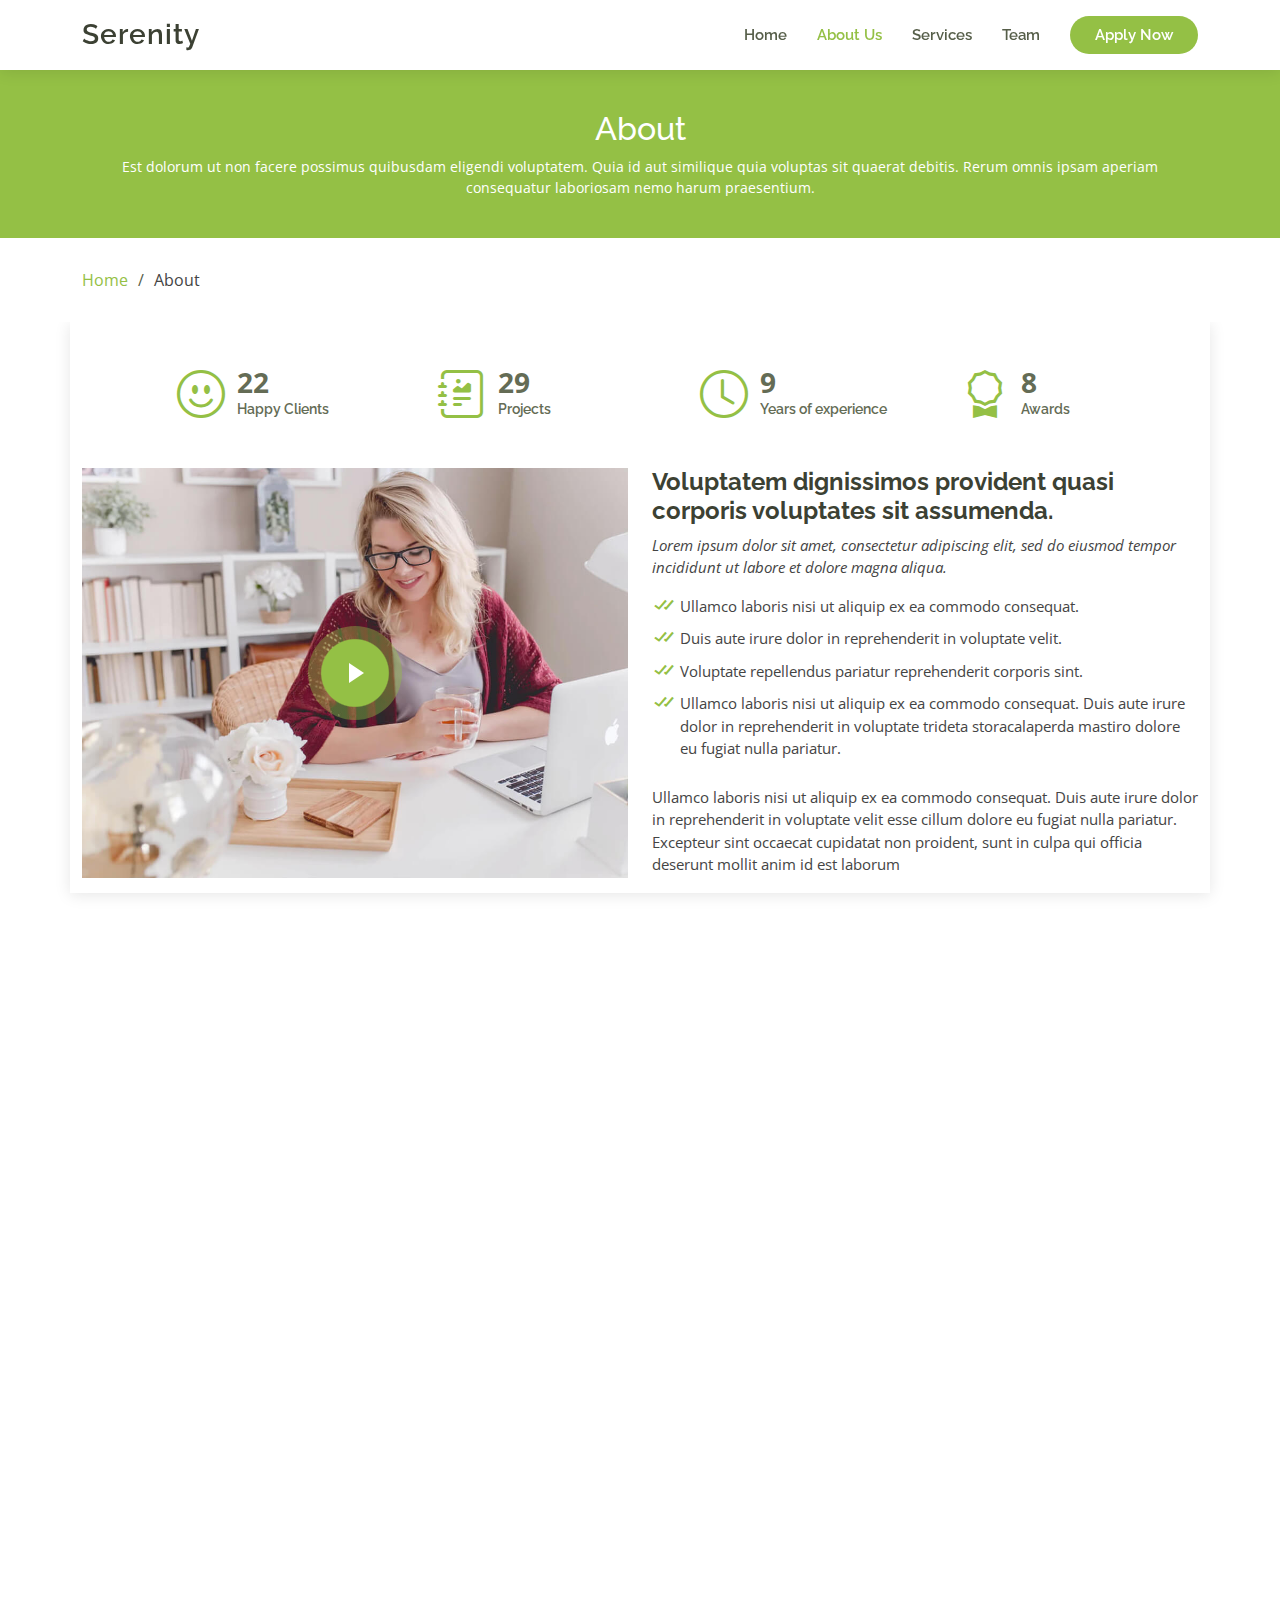
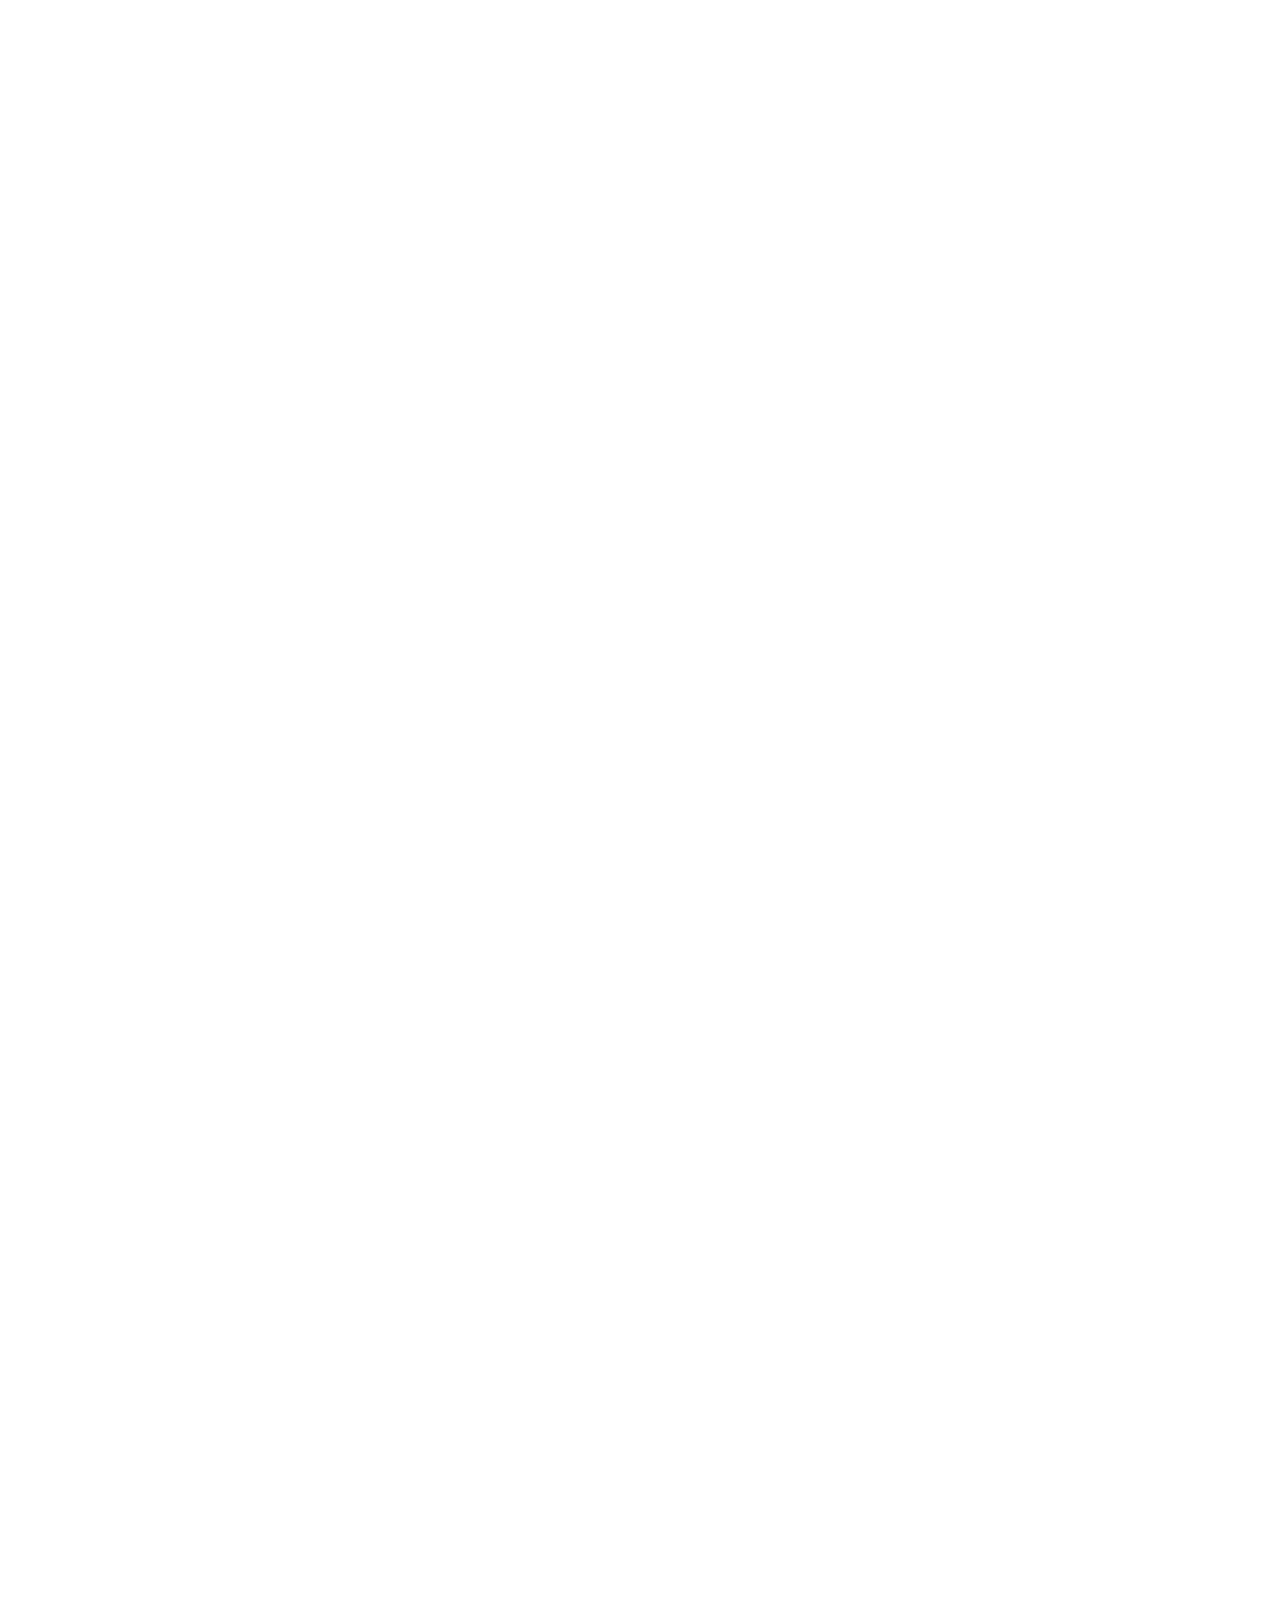
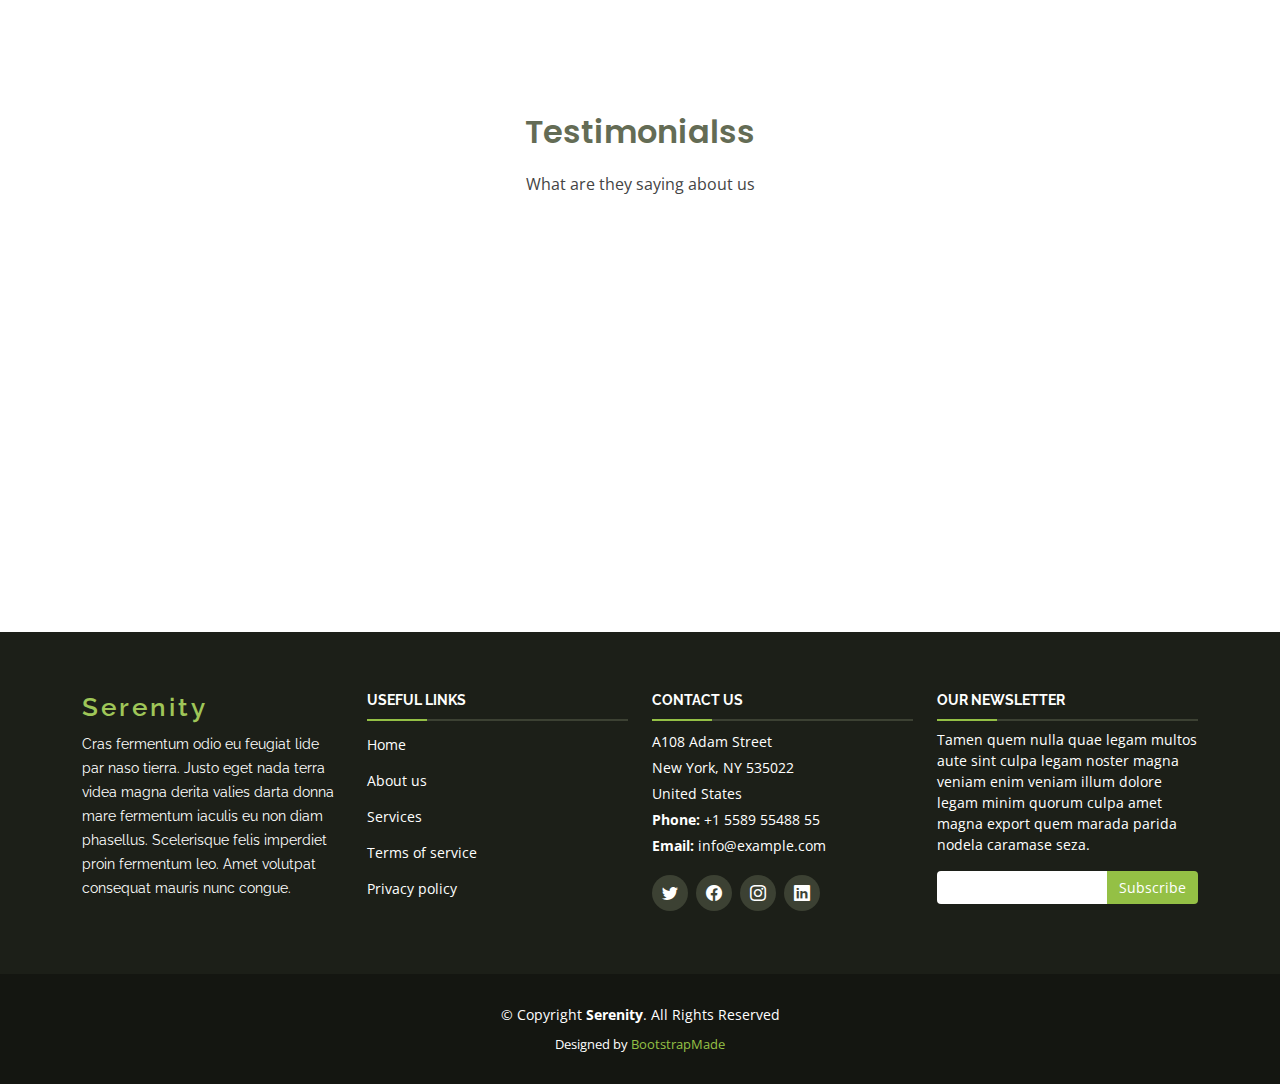
==== about.html @ 24f3b67f "serenity templates changes" ====
<!DOCTYPE html>
<html lang="en">

<head>
  <meta charset="utf-8">
  <meta content="width=device-width, initial-scale=1.0" name="viewport">

  <title>About - Serenity Bootstrap Template</title>
  <meta content="" name="description">
  <meta content="" name="keywords">

  <!-- Favicons -->
  <link href="assets/img/favicon.png" rel="icon">
  <link href="assets/img/apple-touch-icon.png" rel="apple-touch-icon">

  <!-- Google Fonts -->
  <link href="https://fonts.googleapis.com/css?family=Open+Sans:300,300i,400,400i,600,600i,700,700i|Raleway:300,300i,400,400i,500,500i,600,600i,700,700i|Poppins:300,300i,400,400i,500,500i,600,600i,700,700i" rel="stylesheet">

  <!-- Vendor CSS Files -->
  <link href="assets/vendor/aos/aos.css" rel="stylesheet">
  <link href="assets/vendor/bootstrap/css/bootstrap.min.css" rel="stylesheet">
  <link href="assets/vendor/bootstrap-icons/bootstrap-icons.css" rel="stylesheet">
  <link href="assets/vendor/boxicons/css/boxicons.min.css" rel="stylesheet">
  <link href="assets/vendor/glightbox/css/glightbox.min.css" rel="stylesheet">
  <link href="assets/vendor/swiper/swiper-bundle.min.css" rel="stylesheet">

  <!-- Template Main CSS File -->
  <link href="assets/css/style.css" rel="stylesheet">

  <!-- =======================================================
  * Template Name: Serenity - v4.10.1
  * Template URL: https://bootstrapmade.com/serenity-bootstrap-corporate-template/
  * Author: BootstrapMade.com
  * License: https://bootstrapmade.com/license/
  ======================================================== -->
</head>

<body>

  <!-- ======= Header ======= -->
  <header id="header" class="fixed-top d-flex align-items-center">
    <div class="container d-flex align-items-center justify-content-between">

      <div class="logo">
        <h1 class="text-light"><a href="index.html">Serenity</a></h1>
        <!-- Uncomment below if you prefer to use an image logo -->
        <!-- <a href="index.html"><img src="assets/img/logo.png" alt="" class="img-fluid"></a>-->
      </div>

      <nav id="navbar" class="navbar">
        <ul>
          <li><a href="index.html">Home</a></li>
          <!-- <li class="dropdown"><a href="#"><span>About</span> <i class="bi bi-chevron-down"></i></a> -->
            <ul>
              <li><a class="active" href="about.html">About Us</a></li>
              <!-- <li><a href="team.html">Team</a></li>
              <li class="dropdown"><a href="#"><span>Deep Drop Down</span> <i class="bi bi-chevron-right"></i></a>
                <ul>
                  <li><a href="#">Deep Drop Down 1</a></li>
                  <li><a href="#">Deep Drop Down 2</a></li>
                  <li><a href="#">Deep Drop Down 3</a></li>
                  <li><a href="#">Deep Drop Down 4</a></li>
                  <li><a href="#">Deep Drop Down 5</a></li>
                </ul>
              </li> -->
            </ul>
          </li>
          <li><a href="services.html">Services</a></li>
           <li><a href="team.html">Team</a></li>
          <!-- <li><a href="pricing.html">Pricing</a></li>
          <li><a href="portfolio.html">Portfolio</a></li>
          <li><a href="blog.html">Blog</a></li>
          <li><a href="contact.html">Contact</a></li> -->

          <li><a class="getstarted" href="about.html">Apply Now</a></li>
        </ul>
        <i class="bi bi-list mobile-nav-toggle"></i>
      </nav><!-- .navbar -->

    </div>
  </header><!-- End Header -->

  <main id="main">

    <!-- ======= Breadcrumbs ======= -->
    <section id="breadcrumbs" class="breadcrumbs">
      <div class="breadcrumb-hero">
        <div class="container">
          <div class="breadcrumb-hero">
            <h2>About</h2>
            <p>Est dolorum ut non facere possimus quibusdam eligendi voluptatem. Quia id aut similique quia voluptas sit quaerat debitis. Rerum omnis ipsam aperiam consequatur laboriosam nemo harum praesentium. </p>
          </div>
        </div>
      </div>
      <div class="container">
        <ol>
          <li><a href="index.html">Home</a></li>
          <li>About</li>
        </ol>
      </div>
    </section><!-- End Breadcrumbs -->

    <!-- ======= About Section ======= -->
    <section id="about" class="about">
      <div class="container">

        <div class="row justify-content-end">
          <div class="col-lg-11">
            <div class="row justify-content-end">

              <div class="col-lg-3 col-md-5 col-6 d-md-flex align-items-md-stretch">
                <div class="count-box py-5">
                  <i class="bi bi-emoji-smile"></i>
                  <span data-purecounter-start="0" data-purecounter-end="65" class="purecounter">0</span>
                  <p>Happy Clients</p>
                </div>
              </div>

              <div class="col-lg-3 col-md-5 col-6 d-md-flex align-items-md-stretch">
                <div class="count-box py-5">
                  <i class="bi bi-journal-richtext"></i>
                  <span data-purecounter-start="0" data-purecounter-end="85" class="purecounter">0</span>
                  <p>Projects</p>
                </div>
              </div>

              <div class="col-lg-3 col-md-5 col-6 d-md-flex align-items-md-stretch">
                <div class="count-box pb-5 pt-0 pt-lg-5">
                  <i class="bi bi-clock"></i>
                  <span data-purecounter-start="0" data-purecounter-end="27" class="purecounter">0</span>
                  <p>Years of experience</p>
                </div>
              </div>

              <div class="col-lg-3 col-md-5 col-6 d-md-flex align-items-md-stretch">
                <div class="count-box pb-5 pt-0 pt-lg-5">
                  <i class="bi bi-award"></i>
                  <span data-purecounter-start="0" data-purecounter-end="22" class="purecounter">0</span>
                  <p>Awards</p>
                </div>
              </div>

            </div>
          </div>
        </div>

        <div class="row">

          <div class="col-lg-6 video-box align-self-baseline position-relative">
            <img src="assets/img/about.jpg" class="img-fluid" alt="">
            <a href="https://www.youtube.com/watch?v=jDDaplaOz7Q" class="glightbox play-btn mb-4"></a>
          </div>

          <div class="col-lg-6 pt-3 pt-lg-0 content">
            <h3>Voluptatem dignissimos provident quasi corporis voluptates sit assumenda.</h3>
            <p class="fst-italic">
              Lorem ipsum dolor sit amet, consectetur adipiscing elit, sed do eiusmod tempor incididunt ut labore et dolore
              magna aliqua.
            </p>
            <ul>
              <li><i class="bx bx-check-double"></i> Ullamco laboris nisi ut aliquip ex ea commodo consequat.</li>
              <li><i class="bx bx-check-double"></i> Duis aute irure dolor in reprehenderit in voluptate velit.</li>
              <li><i class="bx bx-check-double"></i> Voluptate repellendus pariatur reprehenderit corporis sint.</li>
              <li><i class="bx bx-check-double"></i> Ullamco laboris nisi ut aliquip ex ea commodo consequat. Duis aute irure dolor in reprehenderit in voluptate trideta storacalaperda mastiro dolore eu fugiat nulla pariatur.</li>
            </ul>
            <p>
              Ullamco laboris nisi ut aliquip ex ea commodo consequat. Duis aute irure dolor in reprehenderit in voluptate
              velit esse cillum dolore eu fugiat nulla pariatur. Excepteur sint occaecat cupidatat non proident, sunt in
              culpa qui officia deserunt mollit anim id est laborum
            </p>
          </div>

        </div>

      </div>
    </section><!-- End About Section -->

    <!-- ======= Work Process Section ======= -->
    <section id="work-process" class="work-process">
      <div class="container">

        <div class="section-title" data-aos="fade-up">
          <h2>Work Process</h2>
          <p>Magnam dolores commodi suscipit. Necessitatibus eius consequatur ex aliquid fuga eum quidem. Sit sint consectetur velit. Quisquam quos quisquam cupiditate. Et nemo qui impedit suscipit alias ea. Quia fugiat sit in iste officiis commodi quidem hic quas.</p>
        </div>

        <div class="row content">
          <div class="col-md-5" data-aos="fade-right">
            <img src="assets/img/work-process-1.png" class="img-fluid" alt="">
          </div>
          <div class="col-md-7 pt-4" data-aos="fade-left">
            <h3>Voluptatem dignissimos provident quasi corporis voluptates sit assumenda.</h3>
            <p class="fst-italic">
              Lorem ipsum dolor sit amet, consectetur adipiscing elit, sed do eiusmod tempor incididunt ut labore et dolore
              magna aliqua.
            </p>
            <ul>
              <li><i class="bi bi-check"></i> Ullamco laboris nisi ut aliquip ex ea commodo consequat.</li>
              <li><i class="bi bi-check"></i> Duis aute irure dolor in reprehenderit in voluptate velit.</li>
            </ul>
          </div>
        </div>

        <div class="row content">
          <div class="col-md-5 order-1 order-md-2" data-aos="fade-left">
            <img src="assets/img/work-process-2.png" class="img-fluid" alt="">
          </div>
          <div class="col-md-7 pt-5 order-2 order-md-1" data-aos="fade-right">
            <h3>Corporis temporibus maiores provident</h3>
            <p class="fst-italic">
              Lorem ipsum dolor sit amet, consectetur adipiscing elit, sed do eiusmod tempor incididunt ut labore et dolore
              magna aliqua.
            </p>
            <p>
              Ullamco laboris nisi ut aliquip ex ea commodo consequat. Duis aute irure dolor in reprehenderit in voluptate
              velit esse cillum dolore eu fugiat nulla pariatur. Excepteur sint occaecat cupidatat non proident, sunt in
              culpa qui officia deserunt mollit anim id est laborum
            </p>
          </div>
        </div>

        <div class="row content">
          <div class="col-md-5" data-aos="fade-right">
            <img src="assets/img/work-process-3.png" class="img-fluid" alt="">
          </div>
          <div class="col-md-7 pt-5" data-aos="fade-left">
            <h3>Sunt consequatur ad ut est nulla consectetur reiciendis animi voluptas</h3>
            <p>Cupiditate placeat cupiditate placeat est ipsam culpa. Delectus quia minima quod. Sunt saepe odit aut quia voluptatem hic voluptas dolor doloremque.</p>
            <ul>
              <li><i class="bi bi-check"></i> Ullamco laboris nisi ut aliquip ex ea commodo consequat.</li>
              <li><i class="bi bi-check"></i> Duis aute irure dolor in reprehenderit in voluptate velit.</li>
              <li><i class="bi bi-check"></i> Facilis ut et voluptatem aperiam. Autem soluta ad fugiat.</li>
            </ul>
          </div>
        </div>

        <div class="row content">
          <div class="col-md-5 order-1 order-md-2" data-aos="fade-left">
            <img src="assets/img/work-process-4.png" class="img-fluid" alt="">
          </div>
          <div class="col-md-7 pt-5 order-2 order-md-1" data-aos="fade-right">
            <h3>Quas et necessitatibus eaque impedit ipsum animi consequatur incidunt in</h3>
            <p class="fst-italic">
              Lorem ipsum dolor sit amet, consectetur adipiscing elit, sed do eiusmod tempor incididunt ut labore et dolore
              magna aliqua.
            </p>
            <p>
              Ullamco laboris nisi ut aliquip ex ea commodo consequat. Duis aute irure dolor in reprehenderit in voluptate
              velit esse cillum dolore eu fugiat nulla pariatur. Excepteur sint occaecat cupidatat non proident, sunt in
              culpa qui officia deserunt mollit anim id est laborum
            </p>
          </div>
        </div>

      </div>
    </section><!-- End Work Process Section -->

    <!-- ======= Our Skills Section ======= -->
    <!-- <section id="skills" class="skills section-bg">
      <div class="container">

        <div class="section-title" data-aos="fade-up">
          <h2>Our Skills</h2>
          <p>Magnam dolores commodi suscipit. Necessitatibus eius consequatur ex aliquid fuga eum quidem. Sit sint consectetur velit. Quisquam quos quisquam cupiditate. Et nemo qui impedit suscipit alias ea. Quia fugiat sit in iste officiis commodi quidem hic quas.</p>
        </div>

        <div class="row">
          <div class="col-lg-6" data-aos="fade-right">
            <img src="assets/img/skills-img.jpg" class="img-fluid" alt="">
          </div>
          <div class="col-lg-6 pt-4 pt-lg-0 content" data-aos="fade-left">
            <h3>Voluptatem dignissimos provident quasi corporis voluptates</h3>
            <p class="fst-italic">
              Lorem ipsum dolor sit amet, consectetur adipiscing elit, sed do eiusmod tempor incididunt ut labore et dolore
              magna aliqua.
            </p>
            <p>
              Ullamco laboris nisi ut aliquip ex ea commodo consequat. Duis aute irure dolor in reprehenderit in voluptate
              velit esse cillum dolore eu fugiat nulla pariatur. Excepteur sint occaecat cupidatat non proident.
            </p>

            <div class="skills-content">

              <div class="progress">
                <span class="skill">HTML <i class="val">100%</i></span>
                <div class="progress-bar-wrap">
                  <div class="progress-bar" role="progressbar" aria-valuenow="100" aria-valuemin="0" aria-valuemax="100"></div>
                </div>
              </div>

              <div class="progress">
                <span class="skill">CSS <i class="val">90%</i></span>
                <div class="progress-bar-wrap">
                  <div class="progress-bar" role="progressbar" aria-valuenow="90" aria-valuemin="0" aria-valuemax="100"></div>
                </div>
              </div>

              <div class="progress">
                <span class="skill">JavaScript <i class="val">75%</i></span>
                <div class="progress-bar-wrap">
                  <div class="progress-bar" role="progressbar" aria-valuenow="75" aria-valuemin="0" aria-valuemax="100"></div>
                </div>
              </div>

              <div class="progress">
                <span class="skill">Photoshop <i class="val">55%</i></span>
                <div class="progress-bar-wrap">
                  <div class="progress-bar" role="progressbar" aria-valuenow="55" aria-valuemin="0" aria-valuemax="100"></div>
                </div>
              </div>

            </div>

          </div>
        </div>

      </div>
    </section> -->
    <!-- End Our Skills Section -->

    <section id="testimonials" class="testimonials">
      <div class="container">

        <div class="section-title">
          <h2>Testimonialss</h2>
          <p>What are they saying about us</p>
        </div>

        <div class="slides-1 swiper" data-aos="fade-up">
          <div class="swiper-wrapper">

            <div class="swiper-slide">
              <div class="testimonial-item">
                <img src="assets/img/testimonials/testimonials-1.jpg" class="testimonial-img" alt="">
                <h3>Saul Goodman</h3>
                <h4>Ceo &amp; Founder</h4>
                <div class="stars">
                  <i class="bi bi-star-fill"></i><i class="bi bi-star-fill"></i><i class="bi bi-star-fill"></i><i class="bi bi-star-fill"></i><i class="bi bi-star-fill"></i>
                </div>
                <p>
                  <i class="bi bi-quote quote-icon-left"></i>
                  Proin iaculis purus consequat sem cure digni ssim donec porttitora entum suscipit rhoncus. Accusantium quam, ultricies eget id, aliquam eget nibh et. Maecen aliquam, risus at semper.
                  <i class="bi bi-quote quote-icon-right"></i>
                </p>
              </div>
            </div><!-- End testimonial item -->

            <div class="swiper-slide">
              <div class="testimonial-item">
                <img src="assets/img/testimonials/testimonials-2.jpg" class="testimonial-img" alt="">
                <h3>Sara Wilsson</h3>
                <h4>Designer</h4>
                <div class="stars">
                  <i class="bi bi-star-fill"></i><i class="bi bi-star-fill"></i><i class="bi bi-star-fill"></i><i class="bi bi-star-fill"></i><i class="bi bi-star-fill"></i>
                </div>
                <p>
                  <i class="bi bi-quote quote-icon-left"></i>
                  Export tempor illum tamen malis malis eram quae irure esse labore quem cillum quid cillum eram malis quorum velit fore eram velit sunt aliqua noster fugiat irure amet legam anim culpa.
                  <i class="bi bi-quote quote-icon-right"></i>
                </p>
              </div>
            </div><!-- End testimonial item -->

            <div class="swiper-slide">
              <div class="testimonial-item">
                <img src="assets/img/testimonials/testimonials-3.jpg" class="testimonial-img" alt="">
                <h3>Jena Karlis</h3>
                <h4>Store Owner</h4>
                <div class="stars">
                  <i class="bi bi-star-fill"></i><i class="bi bi-star-fill"></i><i class="bi bi-star-fill"></i><i class="bi bi-star-fill"></i><i class="bi bi-star-fill"></i>
                </div>
                <p>
                  <i class="bi bi-quote quote-icon-left"></i>
                  Enim nisi quem export duis labore cillum quae magna enim sint quorum nulla quem veniam duis minim tempor labore quem eram duis noster aute amet eram fore quis sint minim.
                  <i class="bi bi-quote quote-icon-right"></i>
                </p>
              </div>
            </div><!-- End testimonial item -->

            <div class="swiper-slide">
              <div class="testimonial-item">
                <img src="assets/img/testimonials/testimonials-4.jpg" class="testimonial-img" alt="">
                <h3>Matt Brandon</h3>
                <h4>Freelancer</h4>
                <div class="stars">
                  <i class="bi bi-star-fill"></i><i class="bi bi-star-fill"></i><i class="bi bi-star-fill"></i><i class="bi bi-star-fill"></i><i class="bi bi-star-fill"></i>
                </div>
                <p>
                  <i class="bi bi-quote quote-icon-left"></i>
                  Fugiat enim eram quae cillum dolore dolor amet nulla culpa multos export minim fugiat minim velit minim dolor enim duis veniam ipsum anim magna sunt elit fore quem dolore labore illum veniam.
                  <i class="bi bi-quote quote-icon-right"></i>
                </p>
              </div>
            </div><!-- End testimonial item -->

            <div class="swiper-slide">
              <div class="testimonial-item">
                <img src="assets/img/testimonials/testimonials-5.jpg" class="testimonial-img" alt="">
                <h3>John Larson</h3>
                <h4>Entrepreneur</h4>
                <div class="stars">
                  <i class="bi bi-star-fill"></i><i class="bi bi-star-fill"></i><i class="bi bi-star-fill"></i><i class="bi bi-star-fill"></i><i class="bi bi-star-fill"></i>
                </div>
                <p>
                  <i class="bi bi-quote quote-icon-left"></i>
                  Quis quorum aliqua sint quem legam fore sunt eram irure aliqua veniam tempor noster veniam enim culpa labore duis sunt culpa nulla illum cillum fugiat legam esse veniam culpa fore nisi cillum quid.
                  <i class="bi bi-quote quote-icon-right"></i>
                </p>
              </div>
            </div><!-- End testimonial item -->

          </div>
          <div class="swiper-pagination"></div>
        </div>

      </div>
    </section>

    <!-- ======= Our Clients Section ======= -->
    <!-- <section id="clients" class="clients">
      <div class="container" data-aos="fade-up">

        <div class="section-title">
          <h2>Our Clients</h2>
          <p>Magnam dolores commodi suscipit. Necessitatibus eius consequatur ex aliquid fuga eum quidem. Sit sint consectetur velit. Quisquam quos quisquam cupiditate. Et nemo qui impedit suscipit alias ea. Quia fugiat sit in iste officiis commodi quidem hic quas.</p>
        </div>

        <div class="clients-slider swiper">
          <div class="swiper-wrapper align-items-center">
            <div class="swiper-slide"><img src="assets/img/clients/client-1.png" class="img-fluid" alt=""></div>
            <div class="swiper-slide"><img src="assets/img/clients/client-2.png" class="img-fluid" alt=""></div>
            <div class="swiper-slide"><img src="assets/img/clients/client-3.png" class="img-fluid" alt=""></div>
            <div class="swiper-slide"><img src="assets/img/clients/client-4.png" class="img-fluid" alt=""></div>
            <div class="swiper-slide"><img src="assets/img/clients/client-5.png" class="img-fluid" alt=""></div>
            <div class="swiper-slide"><img src="assets/img/clients/client-6.png" class="img-fluid" alt=""></div>
            <div class="swiper-slide"><img src="assets/img/clients/client-7.png" class="img-fluid" alt=""></div>
            <div class="swiper-slide"><img src="assets/img/clients/client-8.png" class="img-fluid" alt=""></div>
          </div>
          <div class="swiper-pagination"></div>
        </div>

      </div>
    </section> -->
    <!-- End Our Clients Section -->

  </main><!-- End #main -->

  <!-- ======= Footer ======= -->
  <footer id="footer">
    <div class="footer-top">
      <div class="container">
        <div class="row">

          <div class="col-lg-3 col-md-6 footer-info">
            <h3>Serenity</h3>
            <p>Cras fermentum odio eu feugiat lide par naso tierra. Justo eget nada terra videa magna derita valies darta donna mare fermentum iaculis eu non diam phasellus. Scelerisque felis imperdiet proin fermentum leo. Amet volutpat consequat mauris nunc congue.</p>
          </div>

          <div class="col-lg-3 col-md-6 footer-links">
            <h4>Useful Links</h4>
            <ul>
              <li><a href="#">Home</a></li>
              <li><a href="#">About us</a></li>
              <li><a href="#">Services</a></li>
              <li><a href="#">Terms of service</a></li>
              <li><a href="#">Privacy policy</a></li>
            </ul>
          </div>

          <div class="col-lg-3 col-md-6 footer-contact">
            <h4>Contact Us</h4>
            <p>
              A108 Adam Street <br>
              New York, NY 535022<br>
              United States <br>
              <strong>Phone:</strong> +1 5589 55488 55<br>
              <strong>Email:</strong> info@example.com<br>
            </p>

            <div class="social-links">
              <a href="#" class="twitter"><i class="bi bi-twitter"></i></a>
              <a href="#" class="facebook"><i class="bi bi-facebook"></i></a>
              <a href="#" class="instagram"><i class="bi bi-instagram"></i></a>
              <a href="#" class="linkedin"><i class="bi bi-linkedin"></i></a>
            </div>

          </div>

          <div class="col-lg-3 col-md-6 footer-newsletter">
            <h4>Our Newsletter</h4>
            <p>Tamen quem nulla quae legam multos aute sint culpa legam noster magna veniam enim veniam illum dolore legam minim quorum culpa amet magna export quem marada parida nodela caramase seza.</p>
            <form action="" method="post">
              <input type="email" name="email"><input type="submit" value="Subscribe">
            </form>
          </div>

        </div>
      </div>
    </div>

    <div class="container">
      <div class="copyright">
        &copy; Copyright <strong><span>Serenity</span></strong>. All Rights Reserved
      </div>
      <div class="credits">
        <!-- All the links in the footer should remain intact. -->
        <!-- You can delete the links only if you purchased the pro version. -->
        <!-- Licensing information: https://bootstrapmade.com/license/ -->
        <!-- Purchase the pro version with working PHP/AJAX contact form: https://bootstrapmade.com/serenity-bootstrap-corporate-template/ -->
        Designed by <a href="https://bootstrapmade.com/">BootstrapMade</a>
      </div>
    </div>
  </footer><!-- End Footer -->

  <a href="#" class="back-to-top d-flex align-items-center justify-content-center"><i class="bi bi-arrow-up-short"></i></a>

  <!-- Vendor JS Files -->
  <script src="assets/vendor/purecounter/purecounter_vanilla.js"></script>
  <script src="assets/vendor/aos/aos.js"></script>
  <script src="assets/vendor/bootstrap/js/bootstrap.bundle.min.js"></script>
  <script src="assets/vendor/glightbox/js/glightbox.min.js"></script>
  <script src="assets/vendor/isotope-layout/isotope.pkgd.min.js"></script>
  <script src="assets/vendor/swiper/swiper-bundle.min.js"></script>
  <script src="assets/vendor/waypoints/noframework.waypoints.js"></script>
  <script src="assets/vendor/php-email-form/validate.js"></script>

  <!-- Template Main JS File -->
  <script src="assets/js/main.js"></script>

</body>

</html>
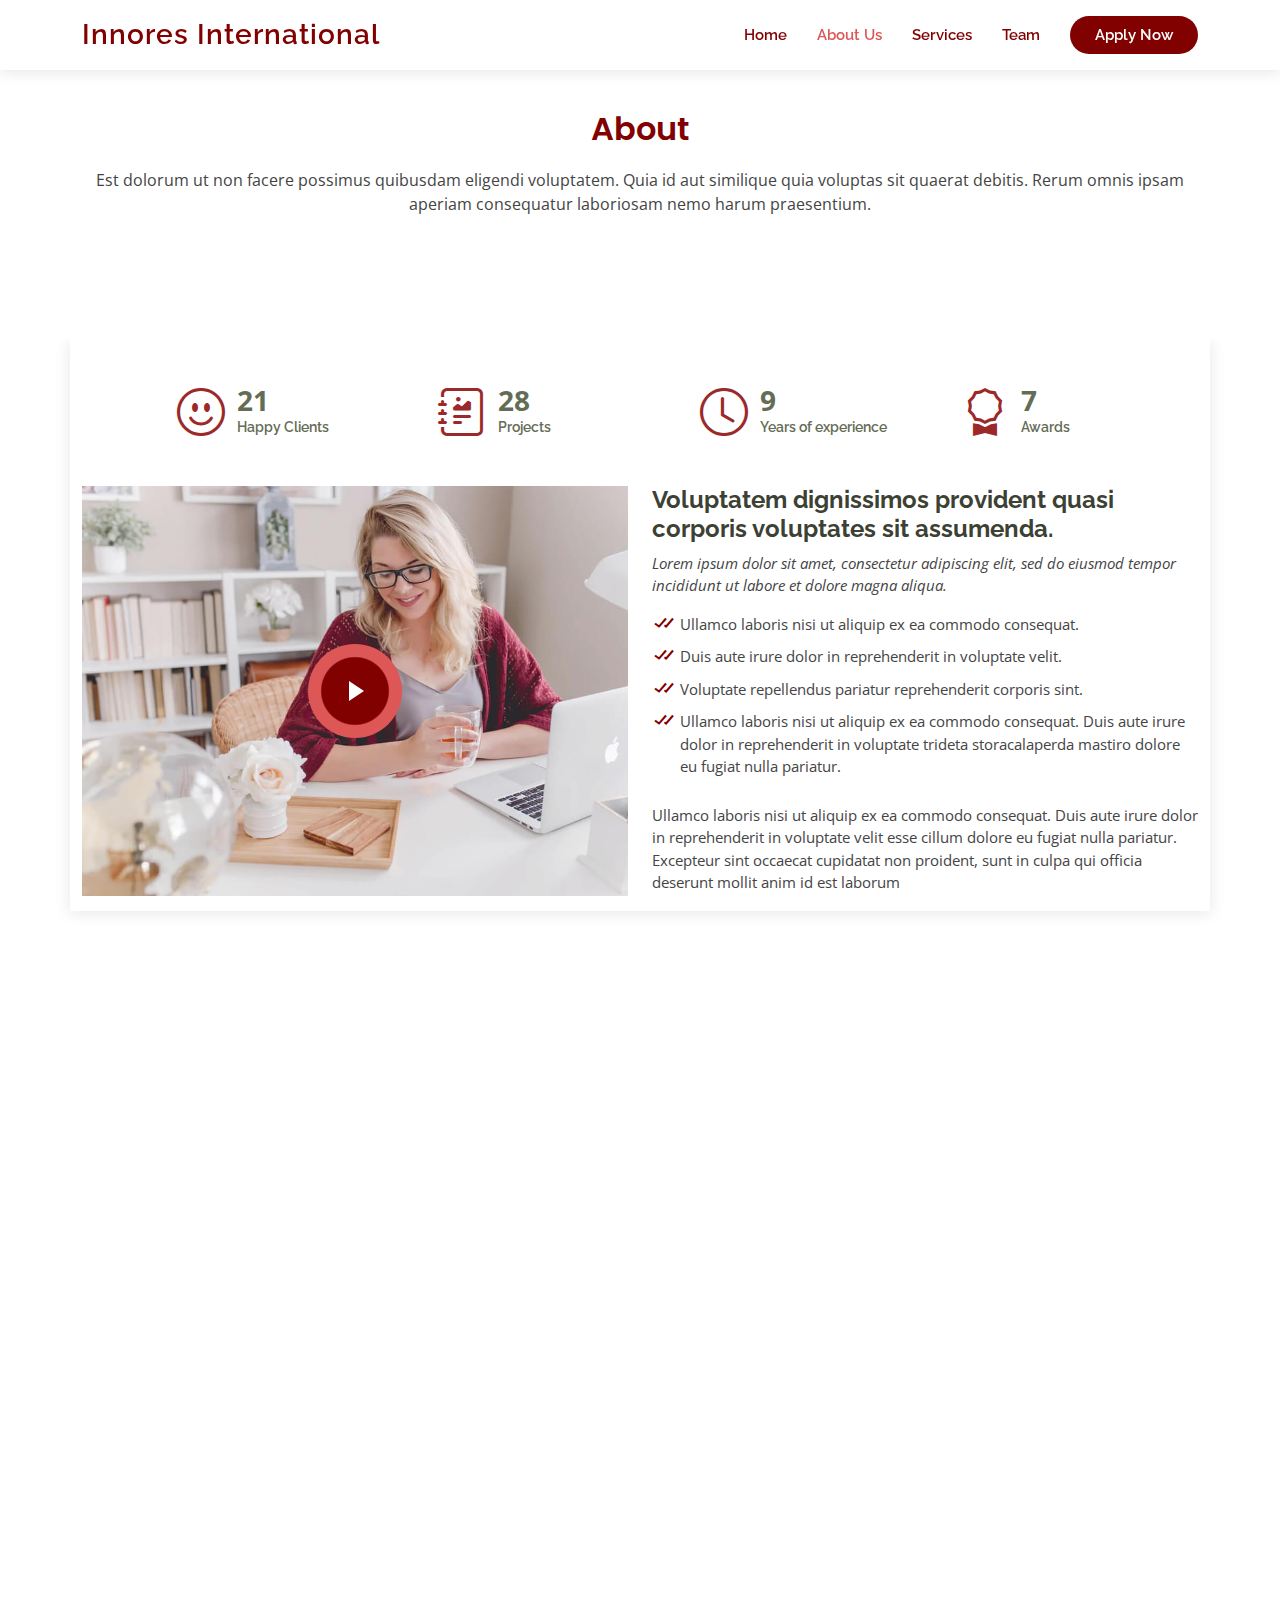
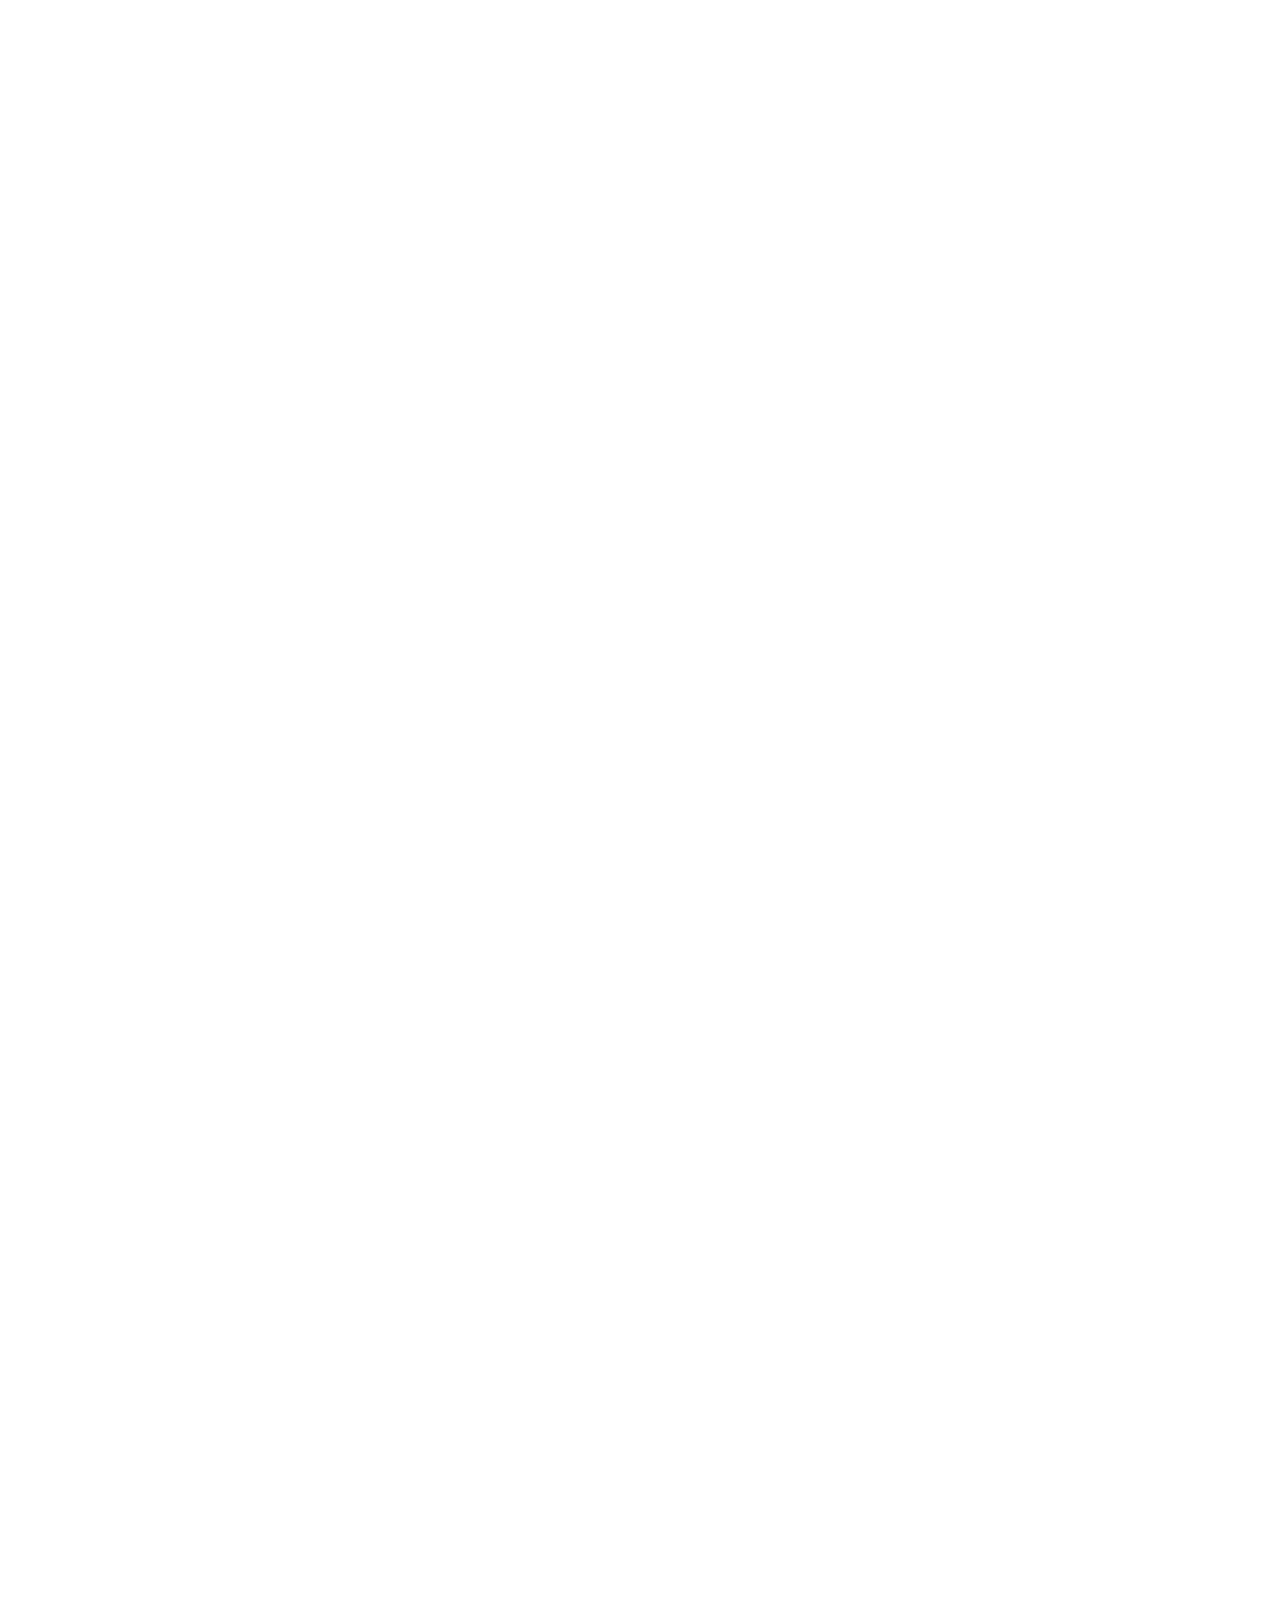
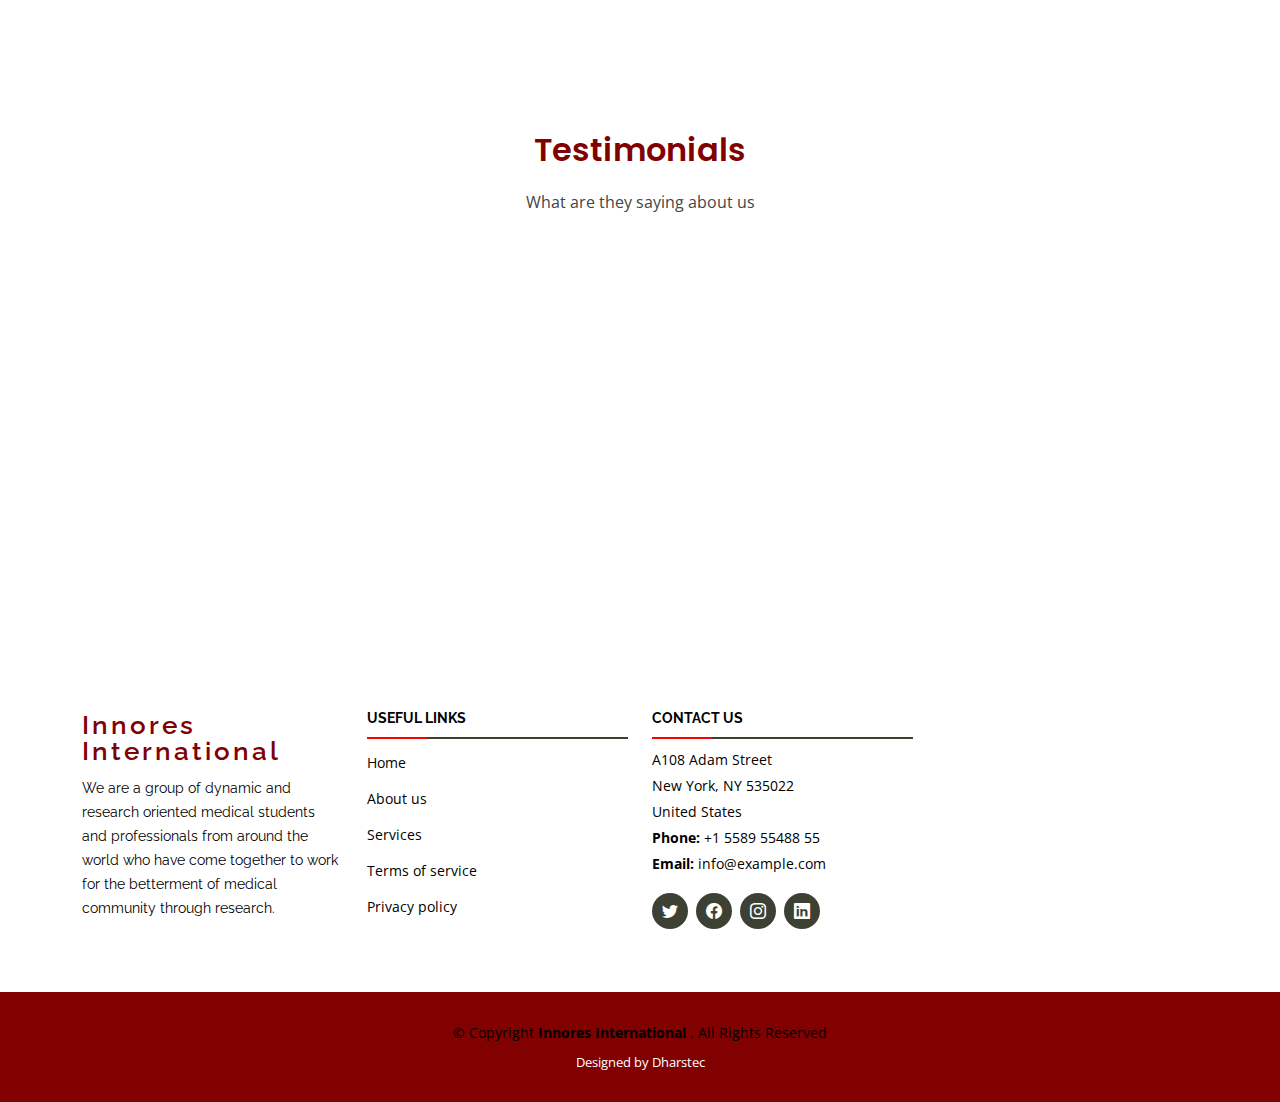
==== commit 9ed49f1f: "colour change" ====
--- a/about.html
+++ b/about.html
@@ -5,7 +5,7 @@
   <meta charset="utf-8">
   <meta content="width=device-width, initial-scale=1.0" name="viewport">
 
-  <title>About - Serenity Bootstrap Template</title>
+  <title>About -  Innores International</title>
   <meta content="" name="description">
   <meta content="" name="keywords">
 
@@ -42,7 +42,7 @@
     <div class="container d-flex align-items-center justify-content-between">
 
       <div class="logo">
-        <h1 class="text-light"><a href="index.html">Serenity</a></h1>
+        <h1 class="text-light"><a href="index.html">Innores International</a></h1>
         <!-- Uncomment below if you prefer to use an image logo -->
         <!-- <a href="index.html"><img src="assets/img/logo.png" alt="" class="img-fluid"></a>-->
       </div>
@@ -95,10 +95,12 @@
       <div class="container">
         <ol>
           <li><a href="index.html">Home</a></li>
-          <li>About</li>
+          <!-- <li>About</li> -->
         </ol>
       </div>
-    </section><!-- End Breadcrumbs -->
+    </section>
+    
+    <!-- End Breadcrumbs -->
 
     <!-- ======= About Section ======= -->
     <section id="about" class="about">
@@ -148,7 +150,7 @@
 
           <div class="col-lg-6 video-box align-self-baseline position-relative">
             <img src="assets/img/about.jpg" class="img-fluid" alt="">
-            <a href="https://www.youtube.com/watch?v=jDDaplaOz7Q" class="glightbox play-btn mb-4"></a>
+            <a href="https://www.youtube.com/watch?v=ef1TEV1_qs4" class="glightbox play-btn mb-4"></a>
           </div>
 
           <div class="col-lg-6 pt-3 pt-lg-0 content">
@@ -322,7 +324,7 @@
       <div class="container">
 
         <div class="section-title">
-          <h2>Testimonialss</h2>
+          <h2>Testimonials</h2>
           <p>What are they saying about us</p>
         </div>
 
@@ -452,8 +454,10 @@
         <div class="row">
 
           <div class="col-lg-3 col-md-6 footer-info">
-            <h3>Serenity</h3>
-            <p>Cras fermentum odio eu feugiat lide par naso tierra. Justo eget nada terra videa magna derita valies darta donna mare fermentum iaculis eu non diam phasellus. Scelerisque felis imperdiet proin fermentum leo. Amet volutpat consequat mauris nunc congue.</p>
+            <h3>Innores International</h3>
+            <p>
+              We are a group of dynamic and research oriented medical students and professionals from around the world who have come together to work for the betterment of medical community through research.
+            </p>
           </div>
 
           <div class="col-lg-3 col-md-6 footer-links">
@@ -478,21 +482,20 @@
             </p>
 
             <div class="social-links">
-              <a href="#" class="twitter"><i class="bi bi-twitter"></i></a>
-              <a href="#" class="facebook"><i class="bi bi-facebook"></i></a>
-              <a href="#" class="instagram"><i class="bi bi-instagram"></i></a>
-              <a href="#" class="linkedin"><i class="bi bi-linkedin"></i></a>
+              <a href="https://twitter.com" class="twitter" target="_blank"><i class="bi bi-twitter"></i></a>
+              <a href="https://www.facebook.com" class="facebook" target="_blank"><i class="bi bi-facebook"></i></a>
+              <a href="https://www.instagram.com" class="instagram" target="_blank"><i class="bi bi-instagram"></i></a>
+              <a href="https://www.linkedin.com" class="linkedin" target="_blank"><i class="bi bi-linkedin"></i></a>
             </div>
-
-          </div>
-
-          <div class="col-lg-3 col-md-6 footer-newsletter">
+          </div>
+
+          <!-- <div class="col-lg-3 col-md-6 footer-newsletter">
             <h4>Our Newsletter</h4>
             <p>Tamen quem nulla quae legam multos aute sint culpa legam noster magna veniam enim veniam illum dolore legam minim quorum culpa amet magna export quem marada parida nodela caramase seza.</p>
             <form action="" method="post">
               <input type="email" name="email"><input type="submit" value="Subscribe">
             </form>
-          </div>
+          </div> -->
 
         </div>
       </div>
@@ -500,14 +503,15 @@
 
     <div class="container">
       <div class="copyright">
-        &copy; Copyright <strong><span>Serenity</span></strong>. All Rights Reserved
+        &copy; Copyright <strong><span>Innores International
+        </span></strong>. All Rights Reserved
       </div>
       <div class="credits">
         <!-- All the links in the footer should remain intact. -->
         <!-- You can delete the links only if you purchased the pro version. -->
         <!-- Licensing information: https://bootstrapmade.com/license/ -->
         <!-- Purchase the pro version with working PHP/AJAX contact form: https://bootstrapmade.com/serenity-bootstrap-corporate-template/ -->
-        Designed by <a href="https://bootstrapmade.com/">BootstrapMade</a>
+        Designed by <a href="http://dharstec.com/">Dharstec</a>
       </div>
     </div>
   </footer><!-- End Footer -->
--- a/assets/css/style.css
+++ b/assets/css/style.css
@@ -14,12 +14,14 @@
 }
 
 a {
-  color: #94c045;
+  /* color: #94c045; */
+  color: white;
   text-decoration: none;
 }
 
 a:hover {
-  color: #aacd6b;
+  /* color: #aacd6b; */
+color: #dd5757;
   text-decoration: none;
 }
 
@@ -48,7 +50,8 @@
   right: 15px;
   bottom: 15px;
   z-index: 996;
-  background: #94c045;
+  /* background: #94c045; */
+  background: #810000;
   width: 40px;
   height: 40px;
   border-radius: 4px;
@@ -62,7 +65,8 @@
 }
 
 .back-to-top:hover {
-  background: #a6ca63;
+  /* background: #a6ca63; */
+  background: #9b2929;
   color: #fff;
 }
 
@@ -101,7 +105,8 @@
 
 #header .logo h1 a,
 #header .logo h1 a:hover {
-  color: #3c4133;
+  /* color: #3c4133; */
+  color: #810000;
   text-decoration: none;
 }
 
@@ -142,7 +147,8 @@
   font-family: "Raleway", sans-serif;
   font-size: 15px;
   font-weight: 600;
-  color: #565e49;
+  /* color: #565e49; */
+   color: #810000;
   white-space: nowrap;
   transition: 0.3s;
 }
@@ -158,12 +164,15 @@
 .navbar .active,
 .navbar .active:focus,
 .navbar li:hover>a {
-  color: #94c045;
+  /* color: #94c045; */
+ 
+  color: #dd5757; 
 }
 
 .navbar .getstarted,
 .navbar .getstarted:focus {
-  background: #94c045;
+  /* background: #94c045; */
+  background: #810000;
   padding: 8px 25px;
   margin-left: 30px;
   border-radius: 50px;
@@ -173,7 +182,7 @@
 .navbar .getstarted:hover,
 .navbar .getstarted:focus:hover {
   color: #fff;
-  background: #9fc658;
+  background: #9b2929;
 }
 
 .navbar .dropdown ul {
@@ -387,7 +396,8 @@
 
 #hero h1 {
   margin: 0 0 10px 0;
-  font-size: 48px;
+  /* font-size: 48px; */
+  font-size: 45px;
   font-weight: 700;
   line-height: 56px;
   color: #fff;
@@ -396,7 +406,7 @@
 #hero h2 {
   color: #eee;
   margin-bottom: 50px;
-  font-size: 24px;
+  font-size: 20px;
 }
 
 #hero .btn-get-started {
@@ -409,13 +419,15 @@
   border-radius: 50px;
   transition: 0.5s;
   margin: 10px;
-  border: 2px solid #94c045;
+  /* border: 2px solid #94c045; */
+  border: 2px solid #810000;
   text-transform: uppercase;
   color: #fff;
 }
 
 #hero .btn-get-started:hover {
-  background: #94c045;
+  /* background: #94c045; */
+  background: #810000;
 }
 
 @media (min-width: 1024px) {
@@ -474,7 +486,8 @@
   margin-bottom: 20px;
   padding-bottom: 0;
   font-family: "Poppins", sans-serif;
-  color: #646c55;
+  /* color: #646c55; */
+  color: #810000;
   /* position: relative; */
 }
 
@@ -491,19 +504,28 @@
 
 .breadcrumbs .breadcrumb-hero {
   text-align: center;
-  background: #94c045;
+  /* background: #94c045; */
   padding: 20px 0;
-  color: #fff;
+  /* color: #fff; */
 }
 
 .breadcrumbs .breadcrumb-hero h2 {
+  /* font-size: 32px;
+  font-weight: 500; */
   font-size: 32px;
-  font-weight: 500;
+  font-weight: 600;
+  margin-bottom: 20px;
+  padding-bottom: 0;
+  font-family: "Poppins", sans-serif;
+  /* color: #646c55; */
+  color: #810000;
 }
 
 .breadcrumbs .breadcrumb-hero p {
-  font-size: 14px;
+  /* font-size: 14px;
+  margin-bottom: 0; */
   margin-bottom: 0;
+
 }
 
 .breadcrumbs ol {
@@ -541,7 +563,8 @@
 .about .count-box i {
   display: block;
   font-size: 48px;
-  color: #94c045;
+  /* color: #94c045; */
+  color: #9b2929;
   float: left;
   line-height: 0;
 }
@@ -601,7 +624,8 @@
 
 .about .content ul i {
   font-size: 24px;
-  color: #94c045;
+  /* color: #94c045; */
+  color: #810000;
   position: absolute;
   left: 0;
   top: -2px;
@@ -614,7 +638,8 @@
 .about .play-btn {
   width: 94px;
   height: 94px;
-  background: radial-gradient(#94c045 50%, rgba(148, 192, 69, 0.4) 52%);
+  background: radial-gradient(#810000 50%, rgba(221,87,87) 52%);
+  /* rgba(148, 192, 69, 0.4) 52%); */
   border-radius: 50%;
   display: block;
   position: absolute;
@@ -655,14 +680,18 @@
   animation-timing-function: steps;
   opacity: 1;
   border-radius: 50%;
-  border: 5px solid rgba(148, 192, 69, 0.7);
+  border:5px solid rgba(129,0,0,255);
+  /* border: 5px solid rgba(129,0,0, 0.7); */
   top: -15%;
   left: -15%;
   background: rgba(198, 16, 0, 0);
 }
 
 .about .play-btn:hover::after {
-  border-left: 15px solid #94c045;
+  /* border-left: 15px solid #94c045; */
+  /* border-left: 15px solid #810000; */
+  border-left: 15px solid red;
+
   transform: scale(20);
 }
 
@@ -713,6 +742,7 @@
 --------------------------------------------------------------*/
 .cta {
   background: #86b03c;
+  /* background: #810000; */
   padding: 50px 0;
 }
 
@@ -979,11 +1009,13 @@
   height: 12px;
   background-color: #fff;
   opacity: 1;
-  border: 1px solid #94c045;
+  border: 1px solid #810000
+  /* #94c045; */
 }
 
 .testimonials .swiper-pagination .swiper-pagination-bullet-active {
-  background-color: #94c045;
+  /* background-color: #94c045; */
+background-color: #810000;
 }
 
 @media (min-width: 992px) {
@@ -1018,11 +1050,13 @@
   height: 12px;
   background-color: #fff;
   opacity: 1;
-  border: 1px solid #94c045;
+  border: 1px solid #810000
+  /* #94c045; */
 }
 
 .clients .swiper-pagination .swiper-pagination-bullet-active {
-  background-color: #94c045;
+  background-color: #810000
+  /* #94c045; */
 }
 
 /*--------------------------------------------------------------
@@ -2156,14 +2190,18 @@
 # Footer
 --------------------------------------------------------------*/
 #footer {
-  background: #141611;
+  /* background: #141611; */
+  background: #810000;
   padding: 0 0 30px 0;
-  color: #fff;
+  /* color: #fff; */
+  color: black;
   font-size: 14px;
 }
 
 #footer .footer-top {
-  background: #1c1f18;
+  background: #fff;
+  /* background: #1c1f18; */
+  /* background: #b2bec05d; */
   padding: 60px 0 30px 0;
 }
 
@@ -2178,7 +2216,8 @@
   line-height: 1;
   font-weight: 600;
   letter-spacing: 3px;
-  color: #9fc658;
+  /* color: #9fc658; */
+  color: #810000;
 }
 
 #footer .footer-top .footer-info p {
@@ -2186,7 +2225,7 @@
   line-height: 24px;
   margin-bottom: 0;
   font-family: "Raleway", sans-serif;
-  color: #fff;
+  color: black
 }
 
 #footer .footer-top .social-links a {
@@ -2211,7 +2250,8 @@
 }
 
 #footer .footer-top .social-links a:hover {
-  background: #94c045;
+  /* background: #94c045; */
+  background: #810000;
   color: #fff;
   text-decoration: none;
 }
@@ -2219,7 +2259,8 @@
 #footer .footer-top h4 {
   font-size: 14px;
   font-weight: bold;
-  color: #fff;
+  /* color: #fff; */
+  color: black;
   text-transform: uppercase;
   position: relative;
   padding-bottom: 12px;
@@ -2240,7 +2281,9 @@
 }
 
 #footer .footer-top h4::after {
-  background: #94c045;
+  /* background: #94c045; */
+  /* background: #810000; */
+  background: red;
   width: 60px;
 }
 
@@ -2259,12 +2302,14 @@
 }
 
 #footer .footer-top .footer-links ul a {
-  color: #fff;
+  /* color: #fff; */
+  color: black;
   transition: 0.3s;
 }
 
 #footer .footer-top .footer-links ul a:hover {
-  color: #94c045;
+  /* color: #94c045; */
+  color: #810000;
 }
 
 #footer .footer-top .footer-contact {
@@ -2321,7 +2366,8 @@
 .departments .nav-link {
   border: 0;
   padding: 20px;
-  color: #555555;
+  /* color: #555555; */
+  color: #810000;
   border-radius: 0;
   border-left: 5px solid #fff;
   cursor: pointer;
@@ -2339,16 +2385,19 @@
 }
 
 .departments .nav-link:hover h4 {
-  color: #3fbbc0;
+  /* color: #3fbbc0; */
+  color: #dd5757;
 }
 
 .departments .nav-link.active {
-  background: #f7fcfc;
-  border-color: #3fbbc0;
+  background: #ddcccb17;
+  border-color: #810000;
+  /* border-color: #3fbbc0; */
 }
 
 .departments .nav-link.active h4 {
-  color: #3fbbc0;
+  /* color: #3fbbc0; */
+  color: #810000;
 }
 
 .departments .tab-pane.active {
@@ -2374,7 +2423,8 @@
   font-size: 26px;
   font-weight: 600;
   margin-bottom: 20px;
-  color: #3fbbc0;
+  /* color: #3fbbc0; */
+  color: #810000;
 }
 
 .departments .tab-pane p {
@@ -2409,19 +2459,19 @@
 
 
 /* ------------------- call to action--------- */
-.cta {
+.cta1 {
   background: #94c045;
   color: #fff;
   background-size: cover;
   padding: 60px 0;
 }
 
-.cta h3 {
+.cta1 h3 {
   font-size: 28px;
   font-weight: 700;
 }
 
-.cta .cta-btn {
+.cta1 .cta-btn {
   font-family: "Roboto", sans-serif;
   font-weight: 500;
   font-size: 16px;
@@ -2435,7 +2485,7 @@
   color: #fff;
 }
 
-.cta .cta-btn:hover {
+.cta1 .cta-btn:hover {
   background: #fff;
   color: #3fbbc0;
 }
@@ -2541,11 +2591,13 @@
   height: 12px;
   background-color: #fff;
   opacity: 1;
-  border: 1px solid #3fbbc0;
+  border: 1px solid #810000
+  /* #3fbbc0; */
 }
 
 .gallery .swiper-pagination .swiper-pagination-bullet-active {
-  background-color: #3fbbc0;
+  background-color: #810000 
+  /* #3fbbc0; */
 }
 
 .gallery .swiper-slide-active {
@@ -2558,7 +2610,8 @@
   }
 
   .gallery .swiper-slide-active {
-    border: 6px solid #3fbbc0;
+    border: 6px solid #c75b5b;
+    /* #3fbbc0; */
     padding: 4px;
     background: #fff;
     z-index: 1;
@@ -2587,7 +2640,8 @@
   background: #fff;
   border-radius: 50%;
   transition: 0.5s;
-  color: #3fbbc0;
+  /* color: #3fbbc0; */
+  color: #810000;
   overflow: hidden;
   box-shadow: 0px 0 25px rgba(0, 0, 0, 0.15);
 }
@@ -2624,7 +2678,8 @@
   display: block;
   width: 50px;
   height: 2px;
-  background: #3fbbc0;
+  /* background: #3fbbc0; */
+  background: #810000;
   bottom: 0;
   left: calc(50% - 25px);
 }
@@ -2635,8 +2690,90 @@
 }
 
 
-
-
-
-
-
+/*--------------------------------------------------------------
+# Testimonial
+--------------------------------------------------------------*/
+.testimonial .testimonials-carousel,
+.testimonial .testimonials-slider {
+  overflow: hidden;
+}
+
+.testimonial .testimonial-item {
+  box-sizing: content-box;
+  min-height: 320px;
+}
+
+.testimonial .testimonial-item .testimonial-img {
+  width: 90px;
+  border-radius: 50%;
+  margin: -40px 0 0 40px;
+  position: relative;
+  z-index: 2;
+  border: 6px solid #fff;
+}
+
+.testimonial .testimonial-item h3 {
+  font-size: 18px;
+  font-weight: bold;
+  margin: 10px 0 5px 45px;
+  color: #111;
+}
+
+.testimonial .testimonial-item h4 {
+  font-size: 14px;
+  color: #999;
+  margin: 0 0 0 45px;
+}
+
+.testimonial .testimonial-item .quote-icon-left,
+.testimonial .testimonial-item .quote-icon-right {
+  color: #b2e4e6;
+  font-size: 26px;
+}
+
+.testimonial .testimonial-item .quote-icon-left {
+  display: inline-block;
+  left: -5px;
+  position: relative;
+}
+
+.testimonial .testimonial-item .quote-icon-right {
+  display: inline-block;
+  right: -5px;
+  position: relative;
+  top: 10px;
+}
+
+.testimonial .testimonial-item p {
+  font-style: italic;
+  margin: 0 15px 0 15px;
+  padding: 20px 20px 60px 20px;
+  background: #f0fafa;
+  position: relative;
+  border-radius: 6px;
+  position: relative;
+  z-index: 1;
+}
+
+.testimonial .swiper-pagination {
+  margin-top: 20px;
+  position: relative;
+}
+
+.testimonial .swiper-pagination .swiper-pagination-bullet {
+  width: 12px;
+  height: 12px;
+  background-color: #fff;
+  opacity: 1;
+  border: 1px solid #810000
+  /* #3fbbc0; */
+}
+
+.testimonial .swiper-pagination .swiper-pagination-bullet-active {
+  background-color: #810000
+  /* #3fbbc0; */
+}
+
+
+
+
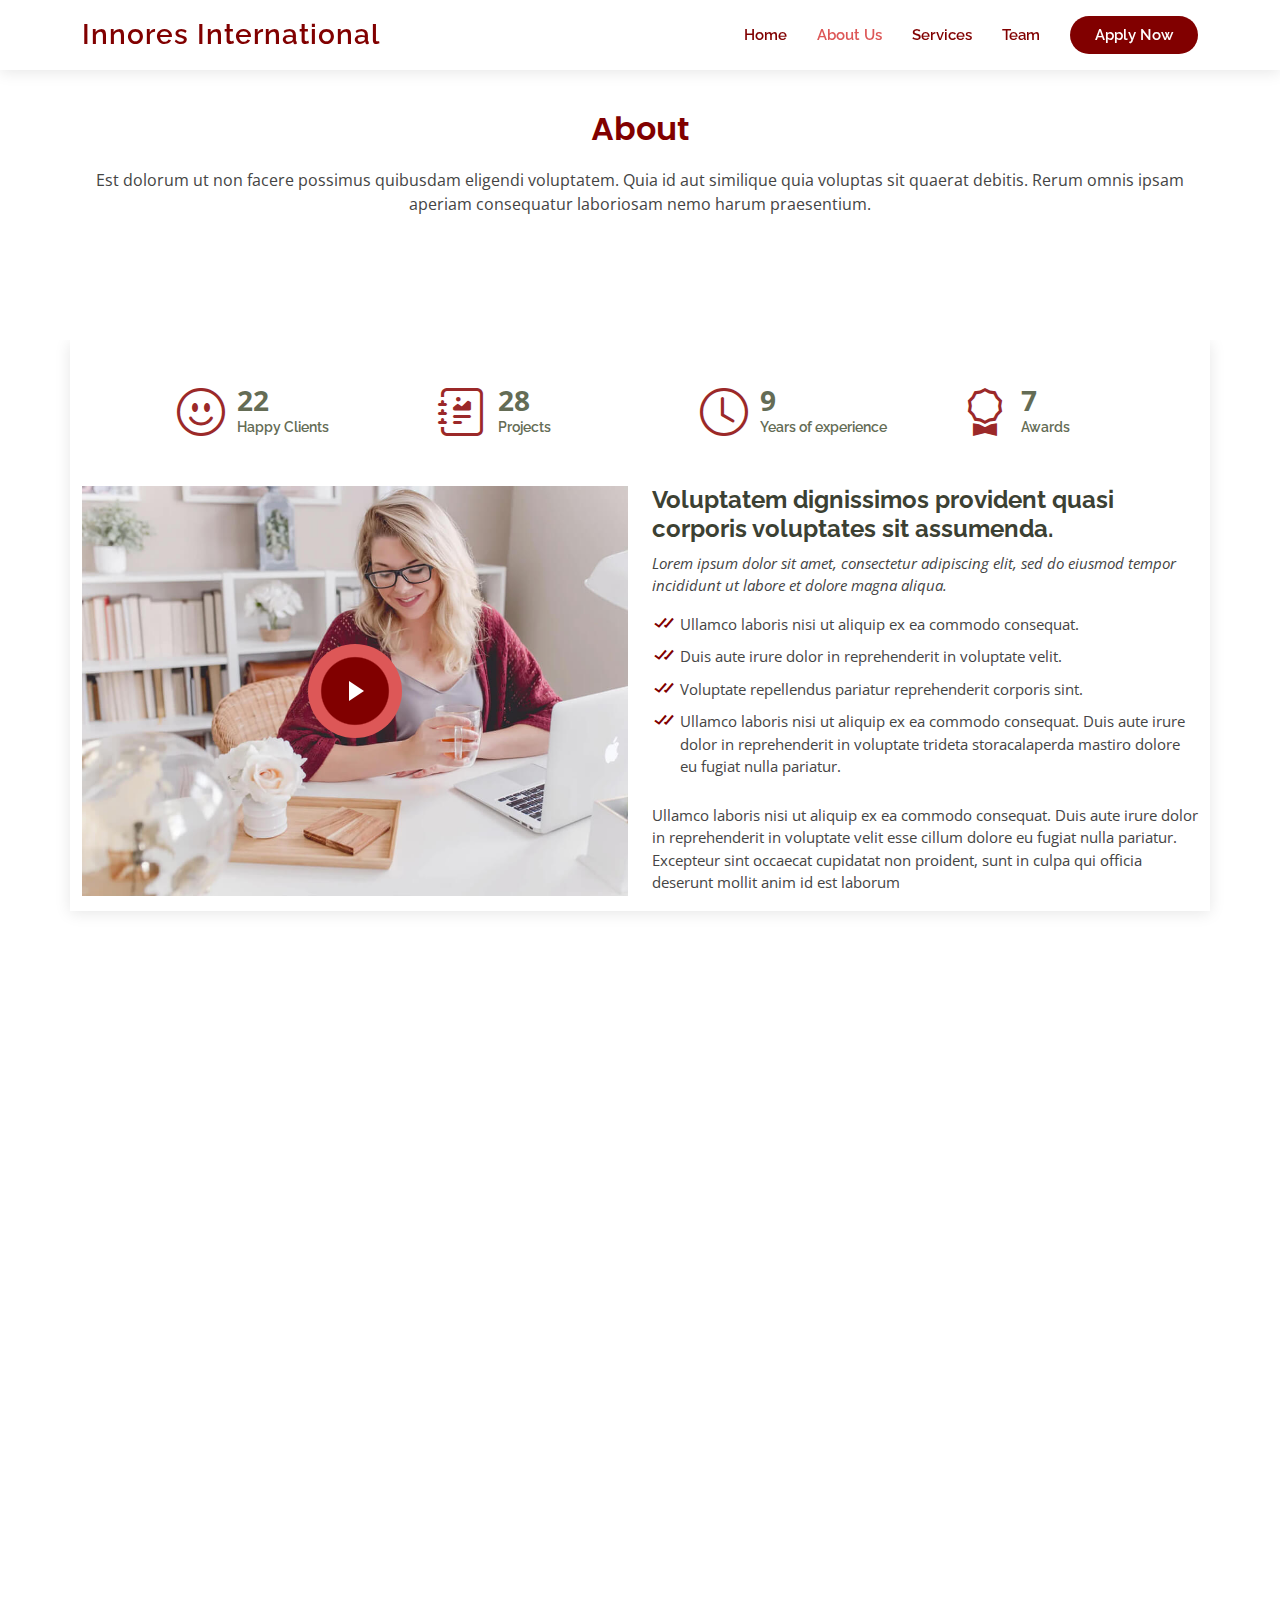
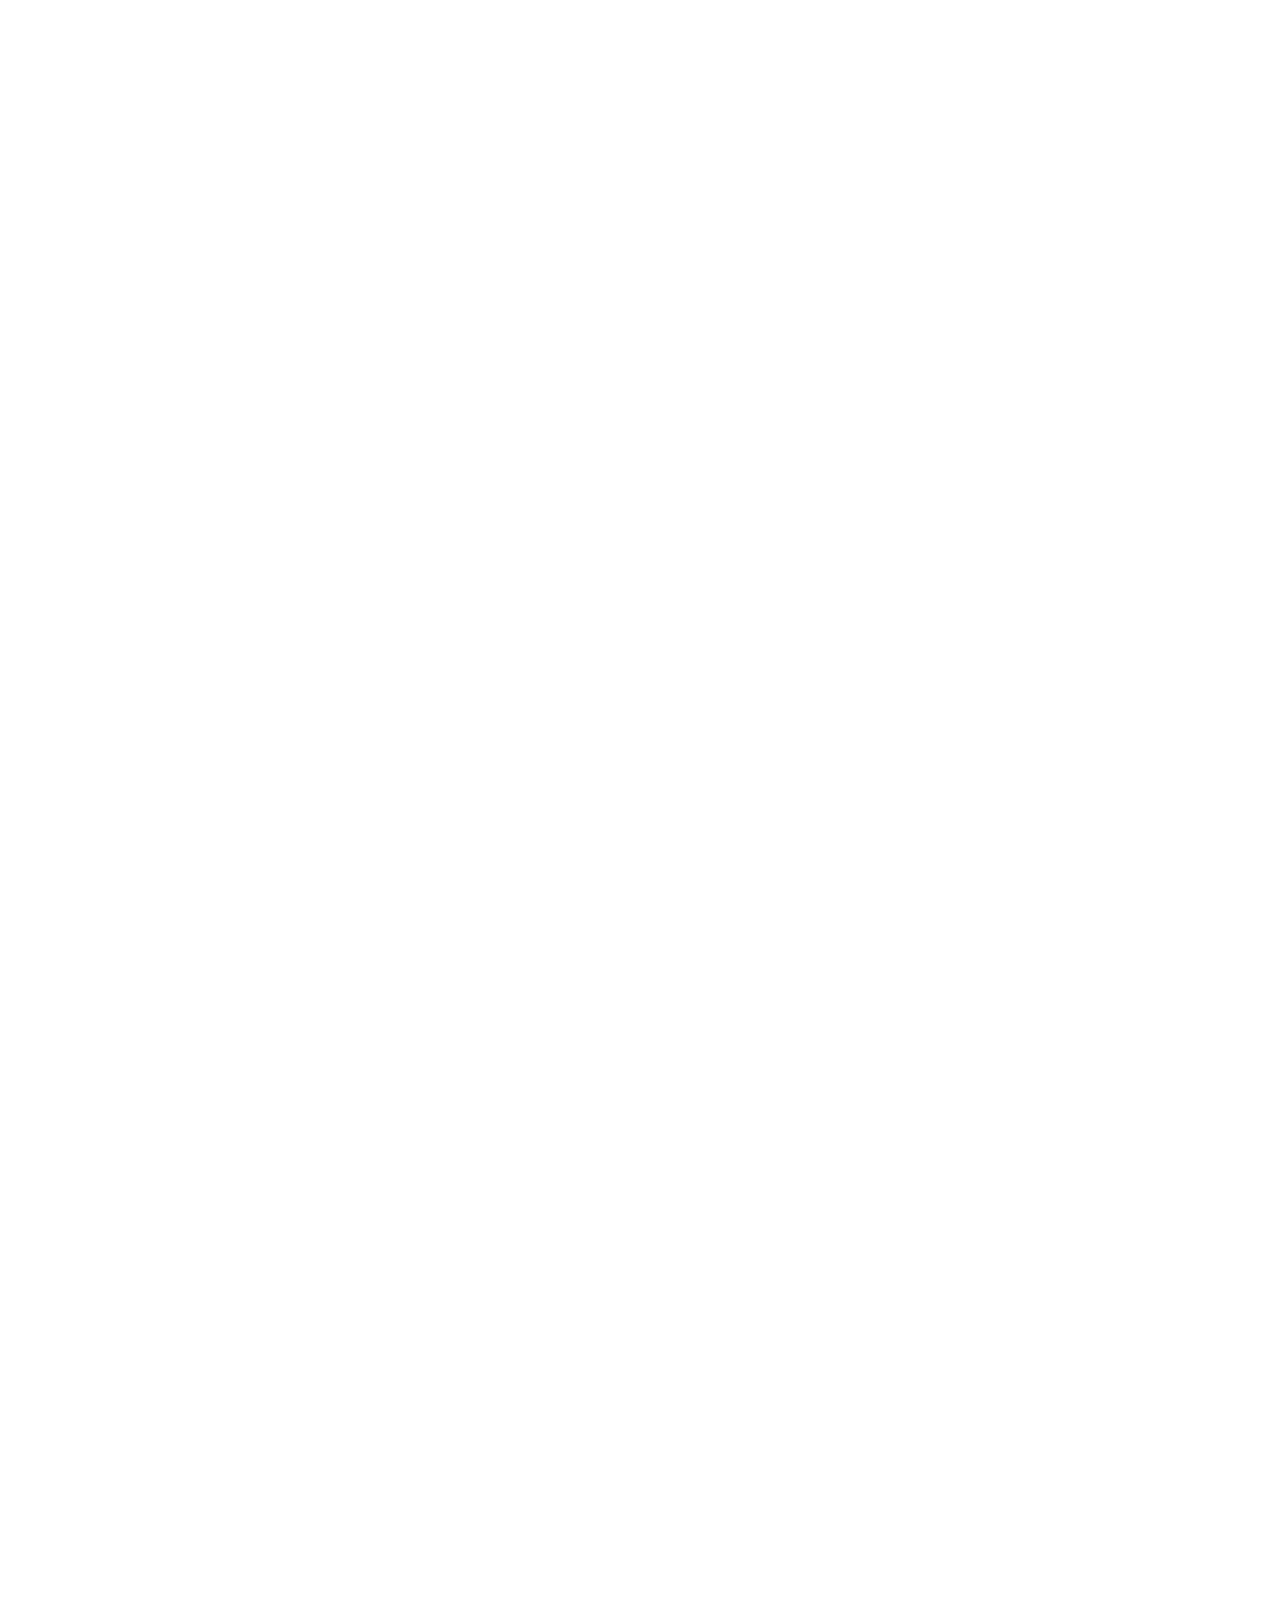
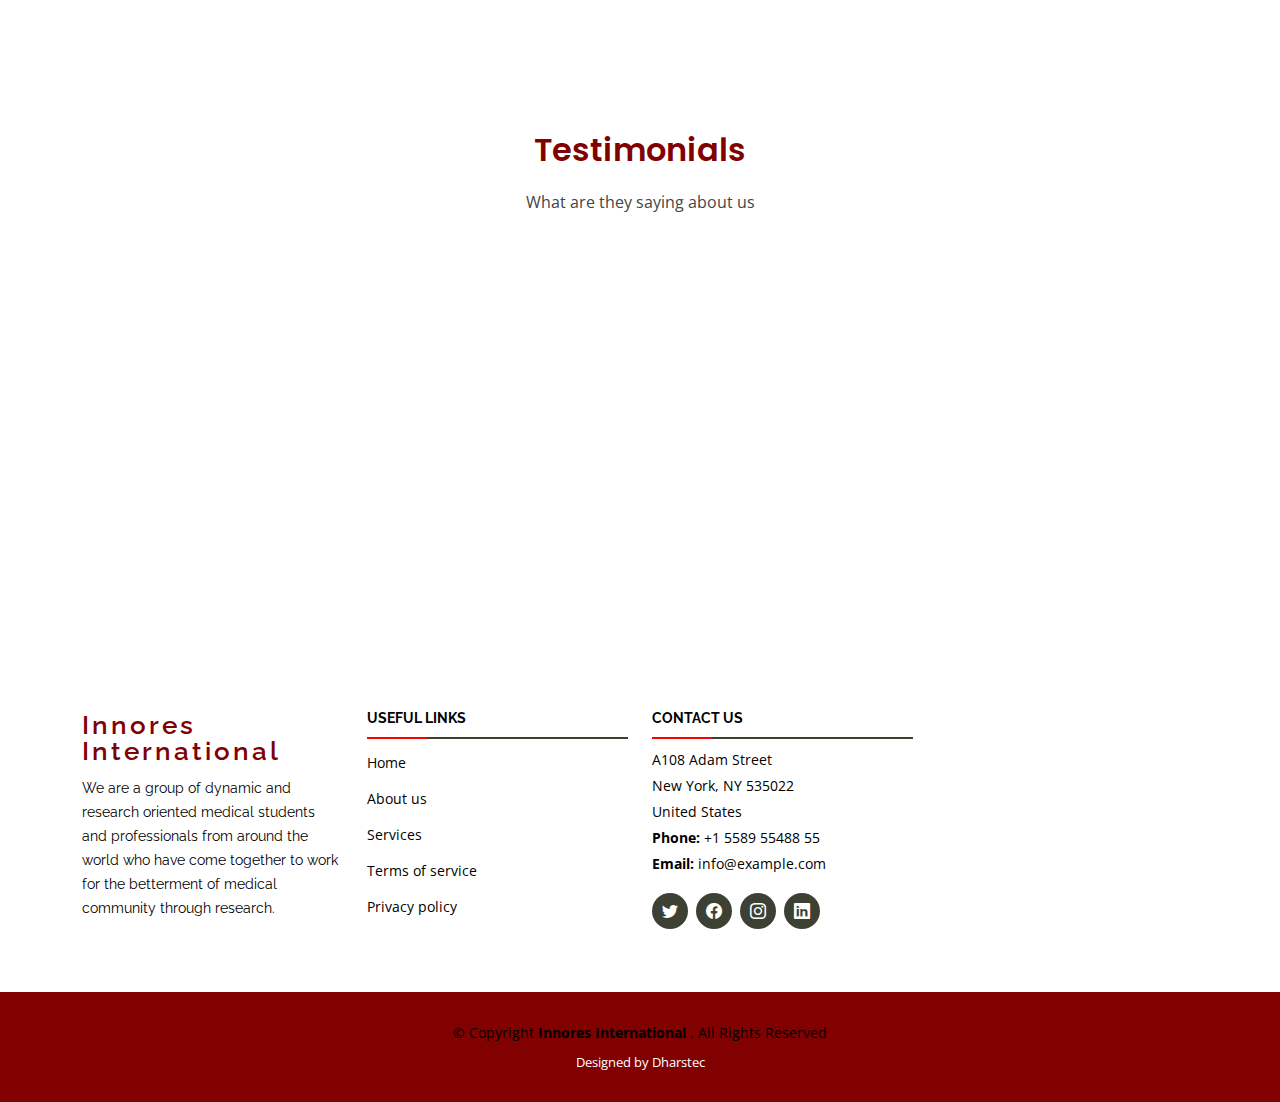
==== commit 9395d9f3: "change css" ====
--- a/about.html
+++ b/about.html
@@ -72,7 +72,7 @@
           <li><a href="blog.html">Blog</a></li>
           <li><a href="contact.html">Contact</a></li> -->
 
-          <li><a class="getstarted" href="about.html">Apply Now</a></li>
+          <li><a class="getstarted" href="services.html">Apply Now</a></li>
         </ul>
         <i class="bi bi-list mobile-nav-toggle"></i>
       </nav><!-- .navbar -->
--- a/assets/css/style.css
+++ b/assets/css/style.css
@@ -851,7 +851,8 @@
 .work-process .content ul i {
   font-size: 20px;
   padding-right: 4px;
-  color: #94c045;
+  color: #810000;
+  /* color: #94c045; */
 }
 
 .work-process .content p:last-child {
@@ -975,7 +976,8 @@
 
 .testimonials .testimonial-item .quote-icon-left,
 .testimonials .testimonial-item .quote-icon-right {
-  color: #c0da91;
+  /* color: #c0da91; */
+  color: #810000;
   font-size: 26px;
   line-height: 0;
 }
@@ -2487,7 +2489,8 @@
 
 .cta1 .cta-btn:hover {
   background: #fff;
-  color: #3fbbc0;
+  /* color: #3fbbc0; */
+  color: #810000;
 }
 /* --------------- end call to action ------------ */
 
@@ -2501,7 +2504,7 @@
   text-align: center;
   border-radius: 4px;
   background: #fff;
-  box-shadow: 0px 2px 15px rgba(63, 187, 192, 0.1);
+  box-shadow: 0px 2px 15px rgba(240, 60, 60, 0.1);
 }
 
 .doctors .member .member-img {
@@ -2537,7 +2540,8 @@
 }
 
 .doctors .member .social a:hover {
-  color: #3fbbc0;
+ color: #810000;
+  /* color: #3fbbc0; */
 }
 
 .doctors .member .social i {
@@ -2641,9 +2645,10 @@
   border-radius: 50%;
   transition: 0.5s;
   /* color: #3fbbc0; */
-  color: #810000;
+  color: #dd5757; 
+  /* #810000; */
   overflow: hidden;
-  box-shadow: 0px 0 25px rgba(0, 0, 0, 0.15);
+  box-shadow: 0px 0 25px rgba(240, 60, 60, 0.15);
 }
 
 .service .icon i {
@@ -2652,7 +2657,7 @@
 }
 
 .service .icon-box:hover .icon {
-  box-shadow: 0px 0 25px rgba(63, 187, 192, 0.3);
+  box-shadow: 0px 0 25px rgba(240, 60, 60, 0.15);
 }
 
 .service .title {
@@ -2727,7 +2732,8 @@
 
 .testimonial .testimonial-item .quote-icon-left,
 .testimonial .testimonial-item .quote-icon-right {
-  color: #b2e4e6;
+  color: #810000;
+  /* color: #b2e4e6; */
   font-size: 26px;
 }
 
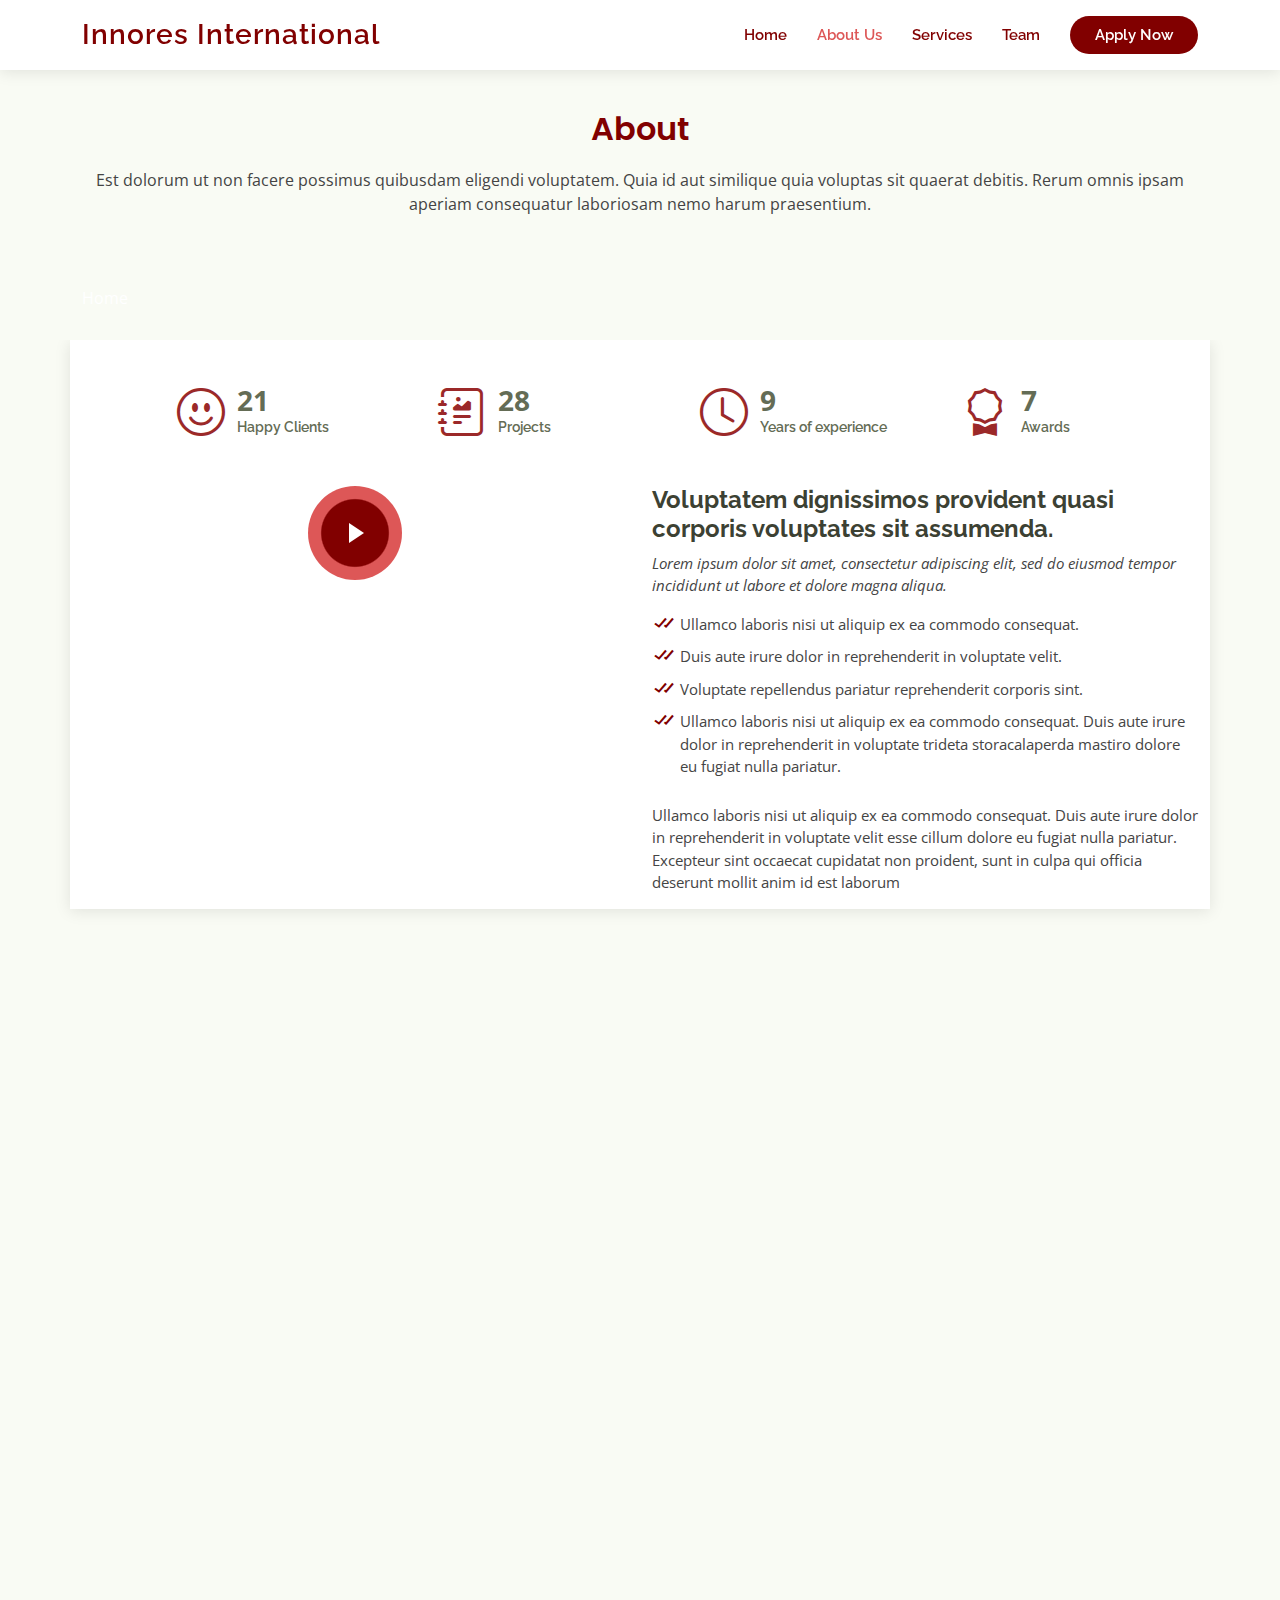
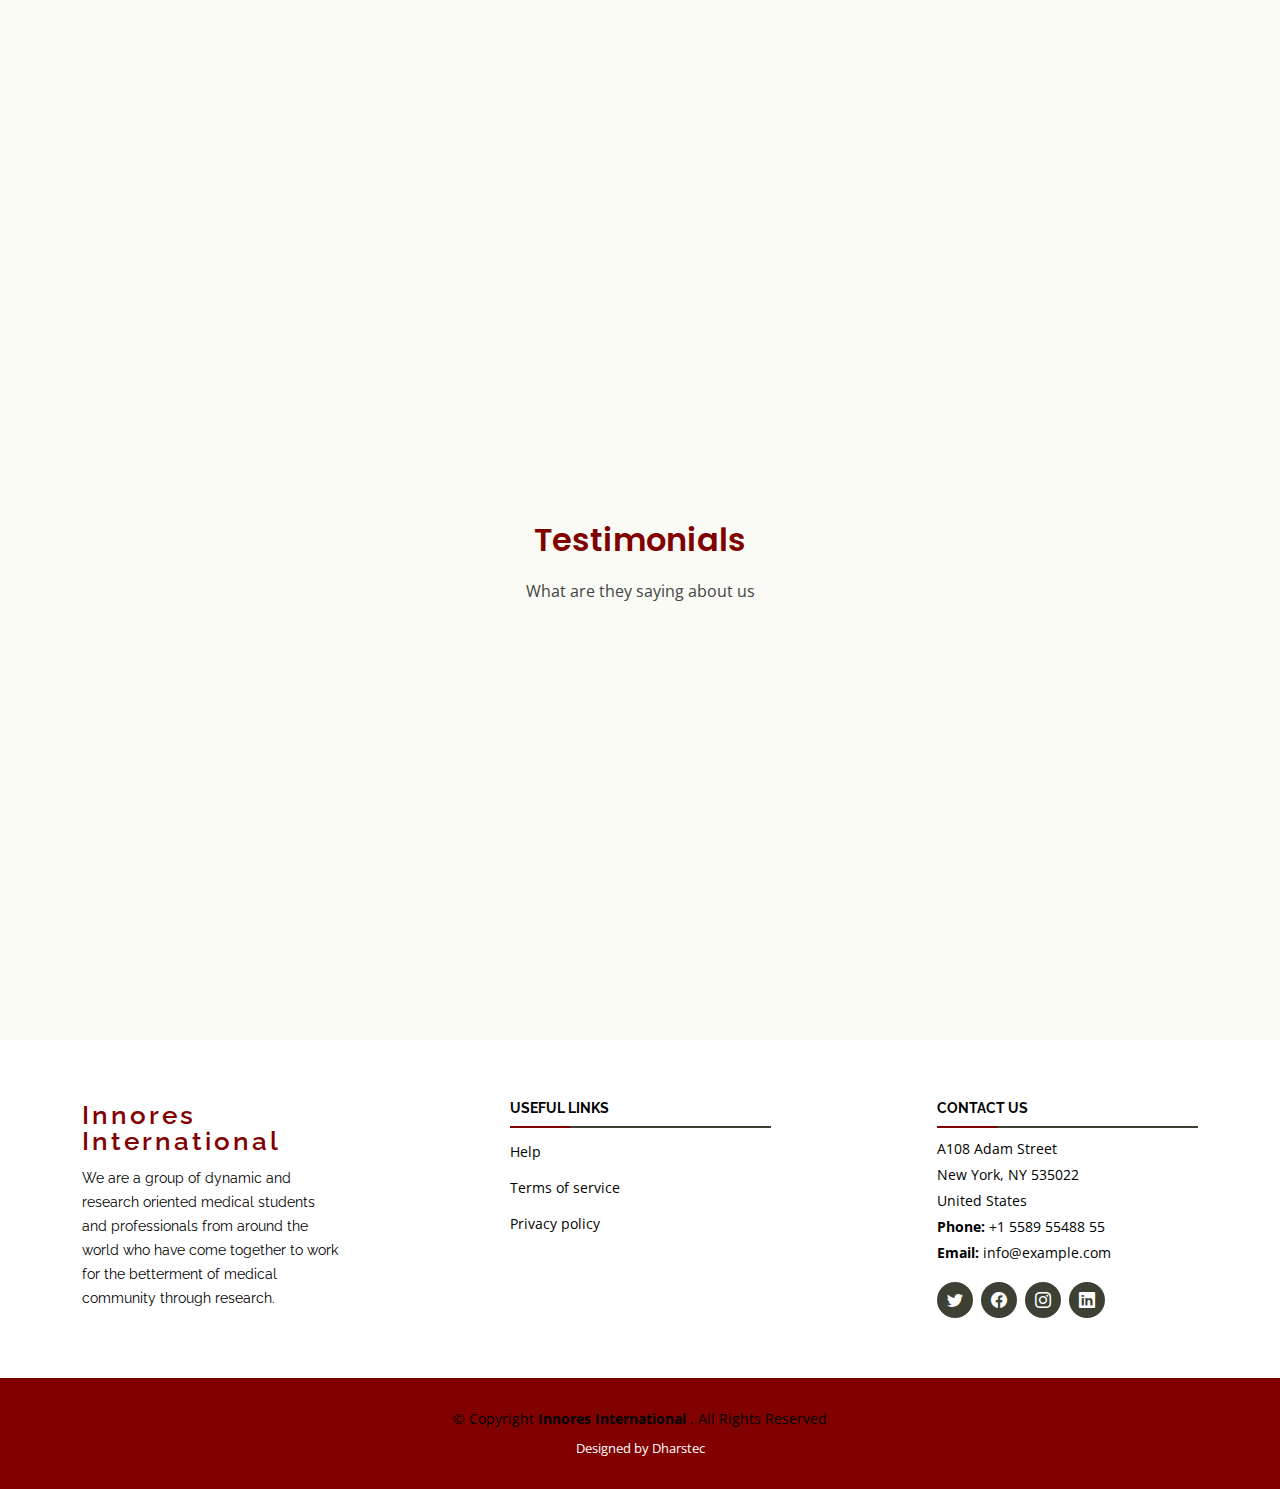
==== commit 5d163bb9: "colour change and files add" ====
--- a/about.html
+++ b/about.html
@@ -149,7 +149,7 @@
         <div class="row">
 
           <div class="col-lg-6 video-box align-self-baseline position-relative">
-            <img src="assets/img/about.jpg" class="img-fluid" alt="">
+            <!-- <img src="assets/img/about.jpg" class="img-fluid" alt=""> -->
             <a href="https://www.youtube.com/watch?v=ef1TEV1_qs4" class="glightbox play-btn mb-4"></a>
           </div>
 
@@ -182,8 +182,8 @@
       <div class="container">
 
         <div class="section-title" data-aos="fade-up">
-          <h2>Work Process</h2>
-          <p>Magnam dolores commodi suscipit. Necessitatibus eius consequatur ex aliquid fuga eum quidem. Sit sint consectetur velit. Quisquam quos quisquam cupiditate. Et nemo qui impedit suscipit alias ea. Quia fugiat sit in iste officiis commodi quidem hic quas.</p>
+          <!-- <h2>Work Process</h2>
+          <p>Magnam dolores commodi suscipit. Necessitatibus eius consequatur ex aliquid fuga eum quidem. Sit sint consectetur velit. Quisquam quos quisquam cupiditate. Et nemo qui impedit suscipit alias ea. Quia fugiat sit in iste officiis commodi quidem hic quas.</p> -->
         </div>
 
         <div class="row content">
@@ -221,7 +221,7 @@
           </div>
         </div>
 
-        <div class="row content">
+        <!-- <div class="row content">
           <div class="col-md-5" data-aos="fade-right">
             <img src="assets/img/work-process-3.png" class="img-fluid" alt="">
           </div>
@@ -252,10 +252,11 @@
               culpa qui officia deserunt mollit anim id est laborum
             </p>
           </div>
-        </div>
-
-      </div>
-    </section><!-- End Work Process Section -->
+        </div> -->
+
+      </div>
+    </section>
+    <!-- End Work Process Section -->
 
     <!-- ======= Our Skills Section ======= -->
     <!-- <section id="skills" class="skills section-bg">
@@ -345,7 +346,8 @@
                   <i class="bi bi-quote quote-icon-right"></i>
                 </p>
               </div>
-            </div><!-- End testimonial item -->
+            </div>
+            <!-- End testimonial item -->
 
             <div class="swiper-slide">
               <div class="testimonial-item">
@@ -361,7 +363,8 @@
                   <i class="bi bi-quote quote-icon-right"></i>
                 </p>
               </div>
-            </div><!-- End testimonial item -->
+            </div>
+            <!-- End testimonial item -->
 
             <div class="swiper-slide">
               <div class="testimonial-item">
@@ -377,7 +380,8 @@
                   <i class="bi bi-quote quote-icon-right"></i>
                 </p>
               </div>
-            </div><!-- End testimonial item -->
+            </div>
+            <!-- End testimonial item -->
 
             <div class="swiper-slide">
               <div class="testimonial-item">
@@ -393,7 +397,8 @@
                   <i class="bi bi-quote quote-icon-right"></i>
                 </p>
               </div>
-            </div><!-- End testimonial item -->
+            </div>
+            <!-- End testimonial item -->
 
             <div class="swiper-slide">
               <div class="testimonial-item">
@@ -463,11 +468,12 @@
           <div class="col-lg-3 col-md-6 footer-links">
             <h4>Useful Links</h4>
             <ul>
-              <li><a href="#">Home</a></li>
+              <li><a href="assets/img/sam.pdf" target="_blank">Help</a></li>
+              <!-- <li><a href="#">Home</a></li>
               <li><a href="#">About us</a></li>
-              <li><a href="#">Services</a></li>
-              <li><a href="#">Terms of service</a></li>
-              <li><a href="#">Privacy policy</a></li>
+              <li><a href="#">Services</a></li> -->
+              <li><a href="assets/img/sam.pdf" target="_blank">Terms of service</a></li>
+              <li><a href="assets/img/sam.pdf" target="_blank">Privacy policy</a></li>
             </ul>
           </div>
 
--- a/assets/css/style.css
+++ b/assets/css/style.css
@@ -468,11 +468,13 @@
 --------------------------------------------------------------*/
 section {
   padding-bottom: 60px;
+  background-color: #f9fbf4;
   overflow: hidden;
 }
 
 .section-bg {
   background-color: #f9fbf4;
+  
 }
 
 .section-title {
@@ -642,7 +644,8 @@
   /* rgba(148, 192, 69, 0.4) 52%); */
   border-radius: 50%;
   display: block;
-  position: absolute;
+  /* position: absolute; */
+  position: relative;
   left: calc(50% - 47px);
   top: calc(50% - 47px);
   overflow: hidden;
@@ -665,7 +668,8 @@
 
 .about .play-btn::before {
   content: "";
-  position: absolute;
+  /* position: absolute; */
+  position: relative;
   width: 120px;
   height: 120px;
   -webkit-animation-delay: 0s;
@@ -741,9 +745,13 @@
 # Cta
 --------------------------------------------------------------*/
 .cta {
-  background: #86b03c;
-  /* background: #810000; */
+  /* background: #86b03c; */
+  background: #ffadad59;
+  background-image: url();
   padding: 50px 0;
+  /* background-size: 100% 100%; */
+  /* height: auto; */
+  /* width: 100px; */
 }
 
 .cta h3 {
@@ -771,8 +779,11 @@
 }
 
 .cta .cta-btn:hover {
-  background: #aacd6b;
-  border-color: #aacd6b;
+  /* background: #aacd6b; */
+  /* border-color: #aacd6b; */
+  background: #810000;
+  background-color: #810000;
+  background-image: none;
 }
 
 /*--------------------------------------------------------------
@@ -929,6 +940,7 @@
 # testimonials
 --------------------------------------------------------------*/
 .testimonials {
+  background-color: #f9fbf4;
   padding-top: 60px;
 }
 
@@ -1030,6 +1042,7 @@
 # Our Clients
 --------------------------------------------------------------*/
 .clients {
+  background-color: #f9fbf4;
   padding-top: 60px;
 }
 
@@ -2285,12 +2298,13 @@
 #footer .footer-top h4::after {
   /* background: #94c045; */
   /* background: #810000; */
-  background: red;
+  background: #810000;
   width: 60px;
 }
 
 #footer .footer-top .footer-links {
   margin-bottom: 30px;
+  margin-left: auto;
 }
 
 #footer .footer-top .footer-links ul {
@@ -2316,6 +2330,7 @@
 
 #footer .footer-top .footer-contact {
   margin-bottom: 30px;
+  margin-left: auto;
 }
 
 #footer .footer-top .footer-contact p {
@@ -2368,14 +2383,15 @@
 .departments .nav-link {
   border: 0;
   padding: 20px;
-  /* color: #555555; */
-  color: #810000;
+  color: #555555;
+  /* color: #810000; */
   border-radius: 0;
   border-left: 5px solid #fff;
   cursor: pointer;
 }
 
 .departments .nav-link h4 {
+  color: #810000;
   font-size: 18px;
   font-weight: 600;
   transition: 0.3s;
@@ -2504,7 +2520,7 @@
   text-align: center;
   border-radius: 4px;
   background: #fff;
-  box-shadow: 0px 2px 15px rgba(240, 60, 60, 0.1);
+  /* box-shadow: 0px 2px 15px rgba(255, 99, 71, 0.4); */
 }
 
 .doctors .member .member-img {
@@ -2674,7 +2690,7 @@
 }
 
 .service .title a:hover {
-  color: #3fbbc0;
+  color: #810000;
 }
 
 .service .title::after {
@@ -2754,7 +2770,8 @@
   font-style: italic;
   margin: 0 15px 0 15px;
   padding: 20px 20px 60px 20px;
-  background: #f0fafa;
+  background: #ddcccb17;
+  /* #f0fafa; */
   position: relative;
   border-radius: 6px;
   position: relative;
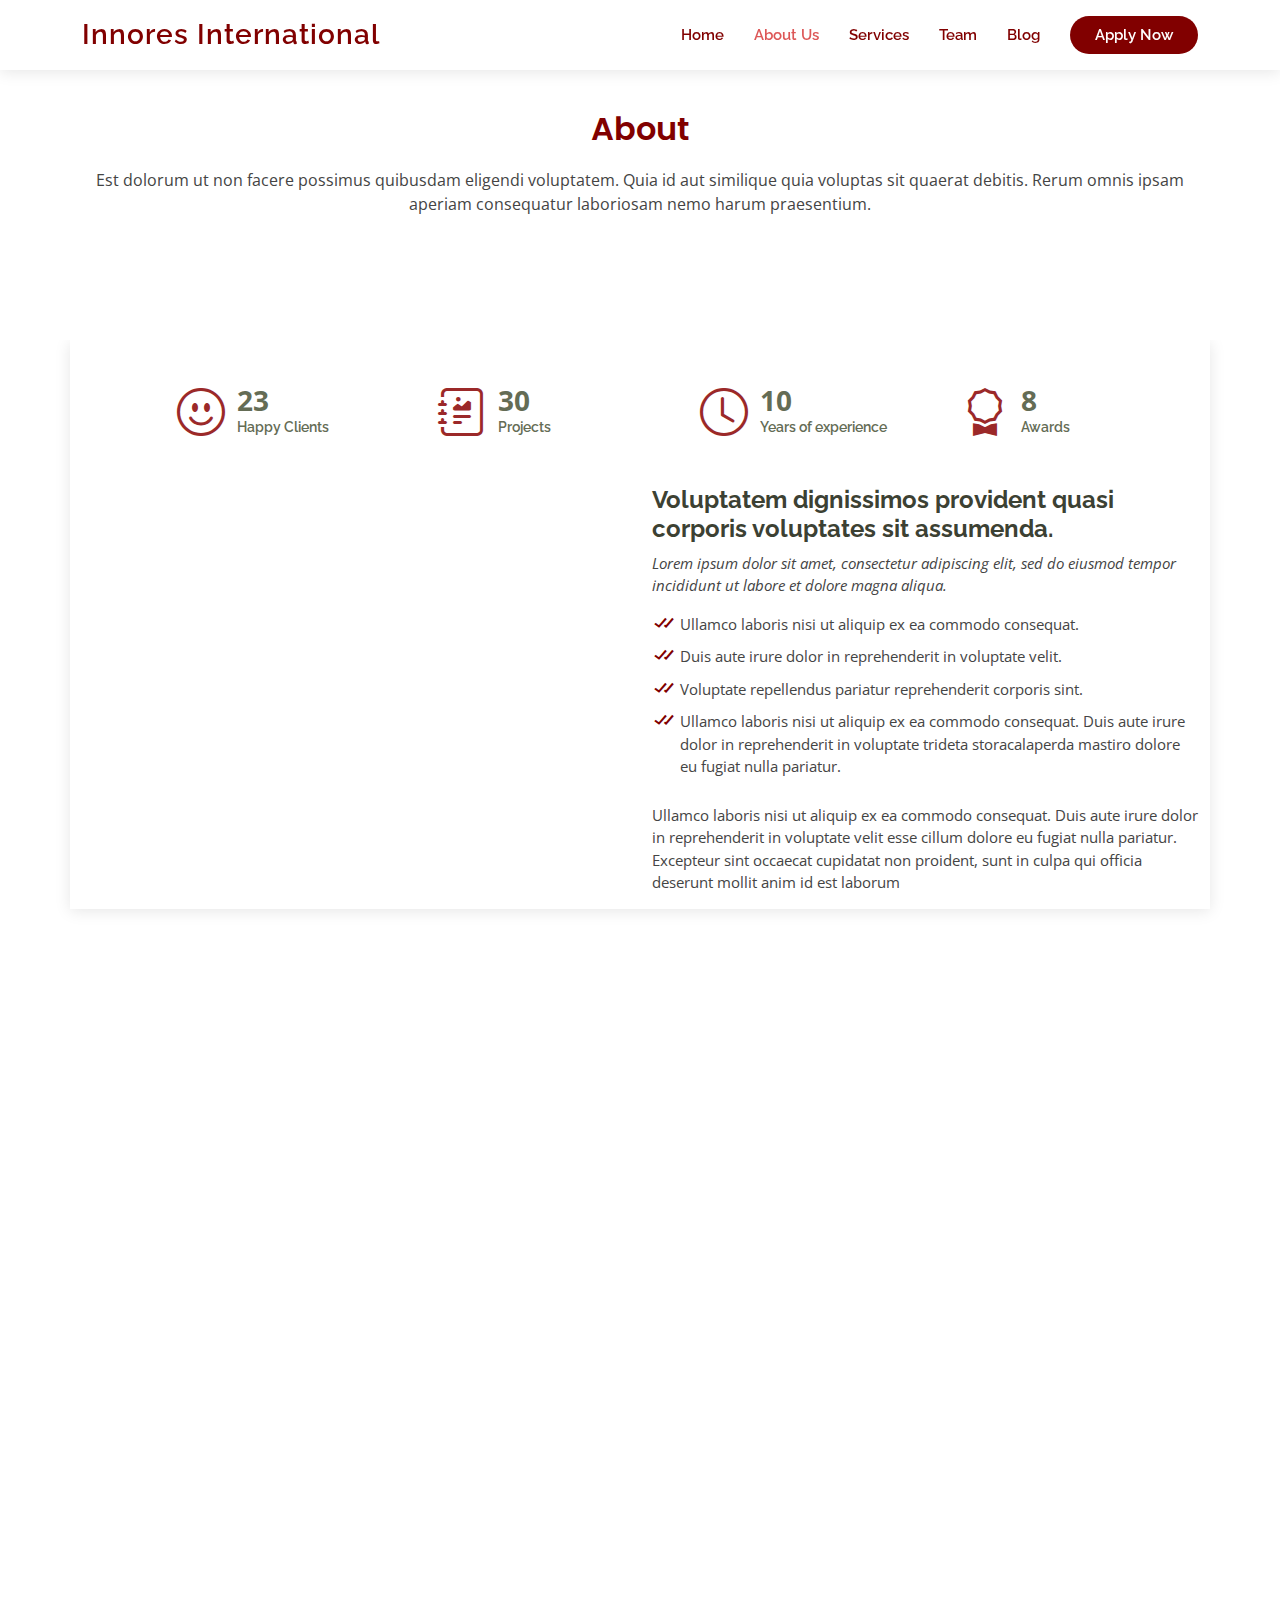
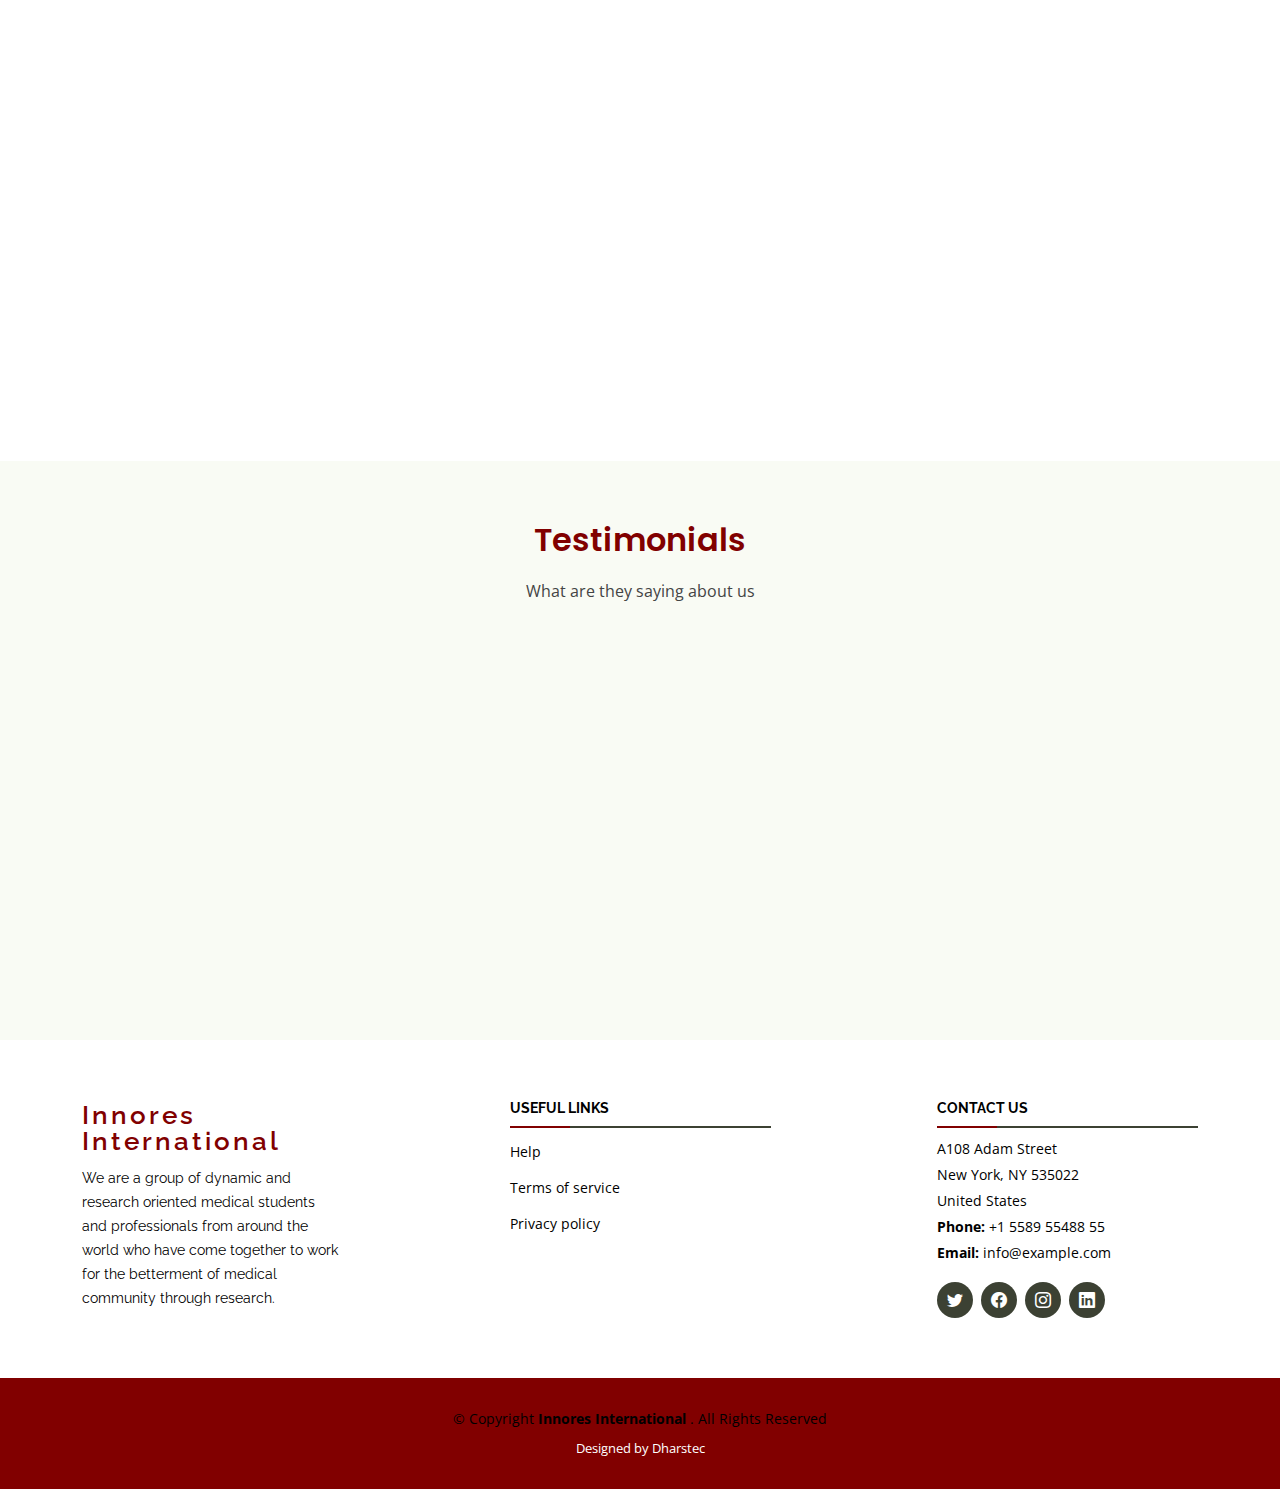
==== commit b232e9a3: "added blog button" ====
--- a/about.html
+++ b/about.html
@@ -67,6 +67,8 @@
           </li>
           <li><a href="services.html">Services</a></li>
            <li><a href="team.html">Team</a></li>
+          <li><a href="blog.html">Blog</a></li>
+
           <!-- <li><a href="pricing.html">Pricing</a></li>
           <li><a href="portfolio.html">Portfolio</a></li>
           <li><a href="blog.html">Blog</a></li>
@@ -150,7 +152,10 @@
 
           <div class="col-lg-6 video-box align-self-baseline position-relative">
             <!-- <img src="assets/img/about.jpg" class="img-fluid" alt=""> -->
-            <a href="https://www.youtube.com/watch?v=ef1TEV1_qs4" class="glightbox play-btn mb-4"></a>
+            <!-- <a href="https://www.youtube.com/watch?v=ef1TEV1_qs4" class="glightbox play-btn mb-4"></a> -->
+
+            <iframe width="560" height="315" src="https://www.youtube.com/embed/ef1TEV1_qs4" title="YouTube video player" frameborder="0" allow="accelerometer; autoplay; clipboard-write; encrypted-media; gyroscope; picture-in-picture" allowfullscreen></iframe>
+
           </div>
 
           <div class="col-lg-6 pt-3 pt-lg-0 content">
--- a/assets/css/style.css
+++ b/assets/css/style.css
@@ -468,7 +468,7 @@
 --------------------------------------------------------------*/
 section {
   padding-bottom: 60px;
-  background-color: #f9fbf4;
+  /* background-color: whitesmoke; */
   overflow: hidden;
 }
 
@@ -745,13 +745,7 @@
 # Cta
 --------------------------------------------------------------*/
 .cta {
-  /* background: #86b03c; */
-  background: #ffadad59;
-  background-image: url();
   padding: 50px 0;
-  /* background-size: 100% 100%; */
-  /* height: auto; */
-  /* width: 100px; */
 }
 
 .cta h3 {
@@ -795,7 +789,8 @@
   overflow: hidden;
   border-radius: 10px;
   margin: 0 10px 40px 10px;
-  background: #fff;
+  /* background: #fff; */
+  background: #f9fbf4;
   box-shadow: 0 2px 29px 0 rgba(68, 88, 144, 0.12);
   transition: all 0.3s ease-in-out;
 }
@@ -1725,7 +1720,7 @@
 }
 
 .blog .entry .entry-title a:hover {
-  color: #94c045;
+  color: #810000;
 }
 
 .blog .entry .entry-meta {
@@ -1770,7 +1765,7 @@
 
 .blog .entry .entry-content .read-more a {
   display: inline-block;
-  background: #94c045;
+  background: #810000;
   color: #fff;
   padding: 6px 20px;
   transition: 0.3s;
@@ -1779,7 +1774,7 @@
 }
 
 .blog .entry .entry-content .read-more a:hover {
-  background: #9fc658;
+  background: #dd5757;
 }
 
 .blog .entry .entry-content h3 {
@@ -2044,7 +2039,7 @@
 
 .blog .blog-pagination li.active,
 .blog .blog-pagination li:hover {
-  background: #94c045;
+  background: #810000;
 }
 
 .blog .blog-pagination li.active a,
@@ -2376,6 +2371,10 @@
   color: #fff;
 }
 /* ------------------------------- Departments--------------------- */
+/* .departments{ */
+  /* background-color: #f9fbf4; */
+  /* background-color: red; */
+/* } */
 .departments .nav-tabs {
   border: 0;
 }
@@ -2645,6 +2644,9 @@
 /*--------------------------------------------------------------
 # Service
 --------------------------------------------------------------*/
+.service {
+  background-color: #f9fbf4;
+}
 .service .icon-box {
   margin-bottom: 20px;
   text-align: center;
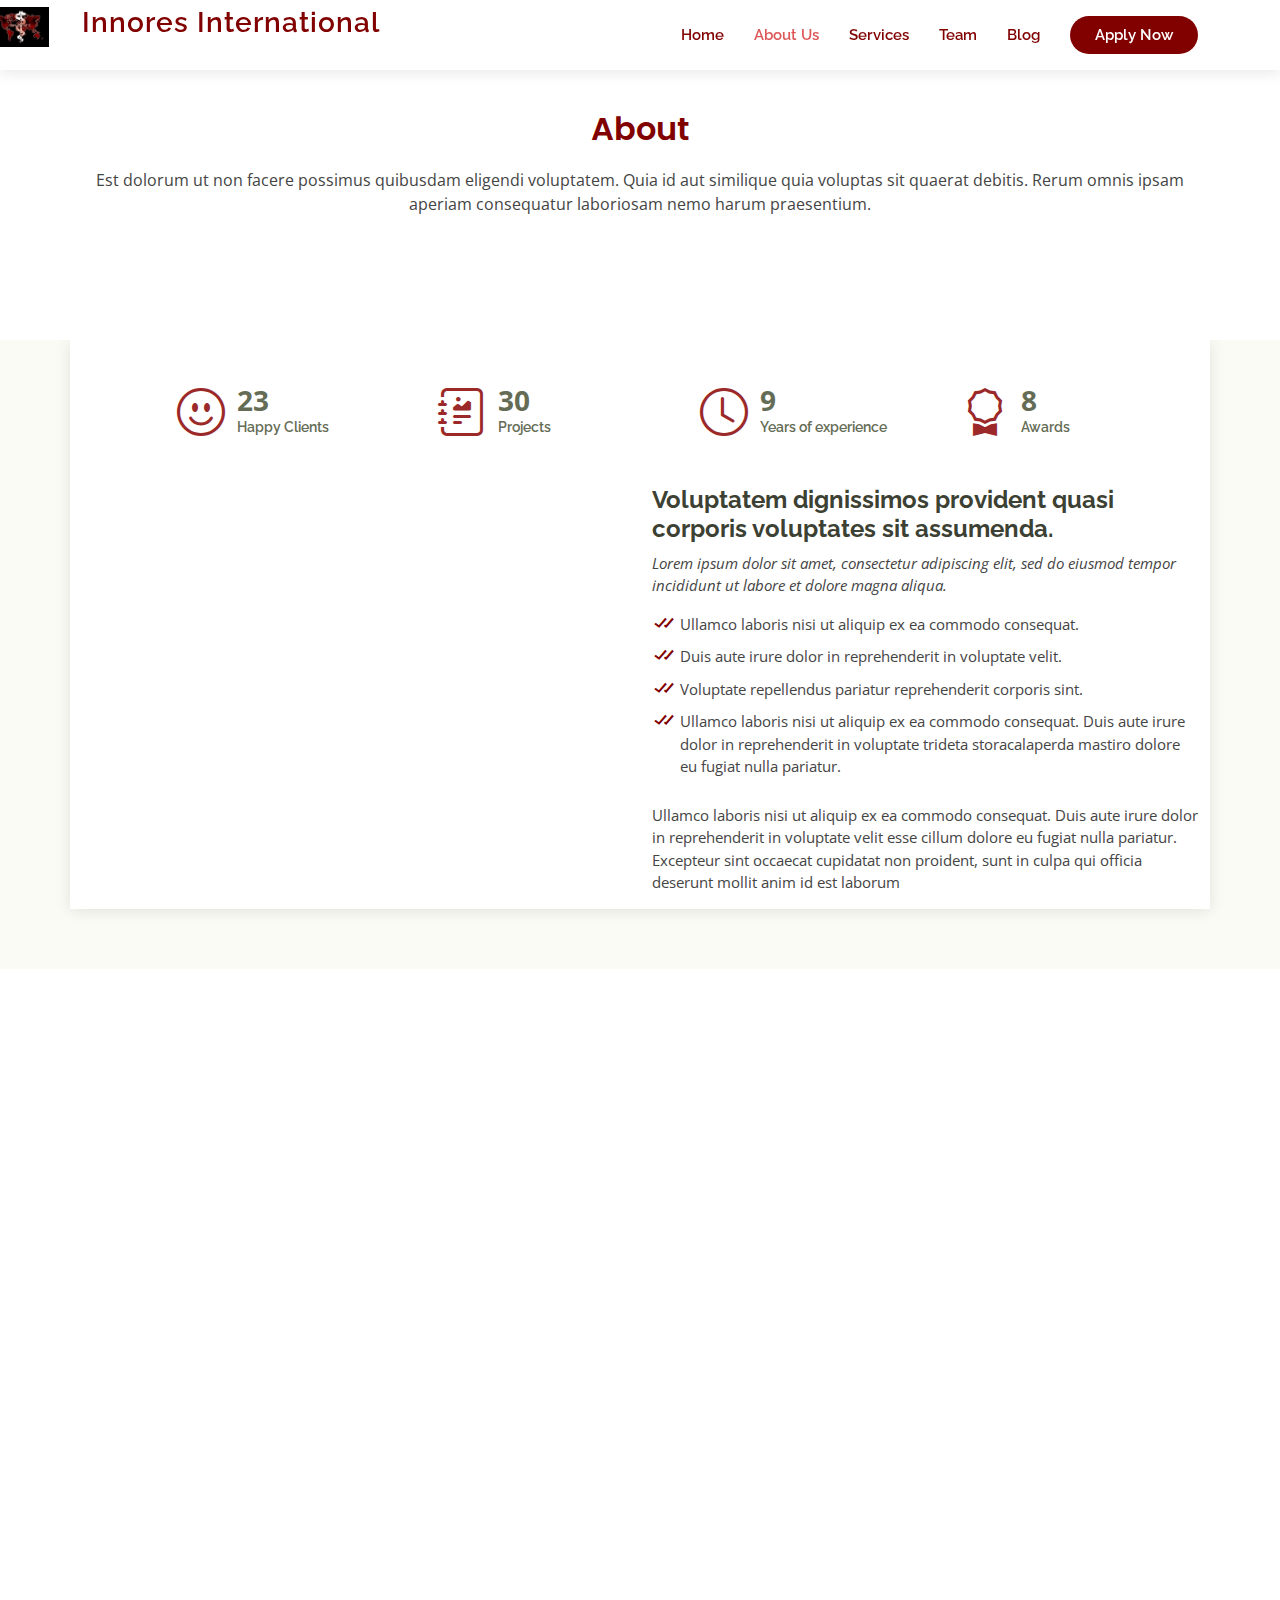
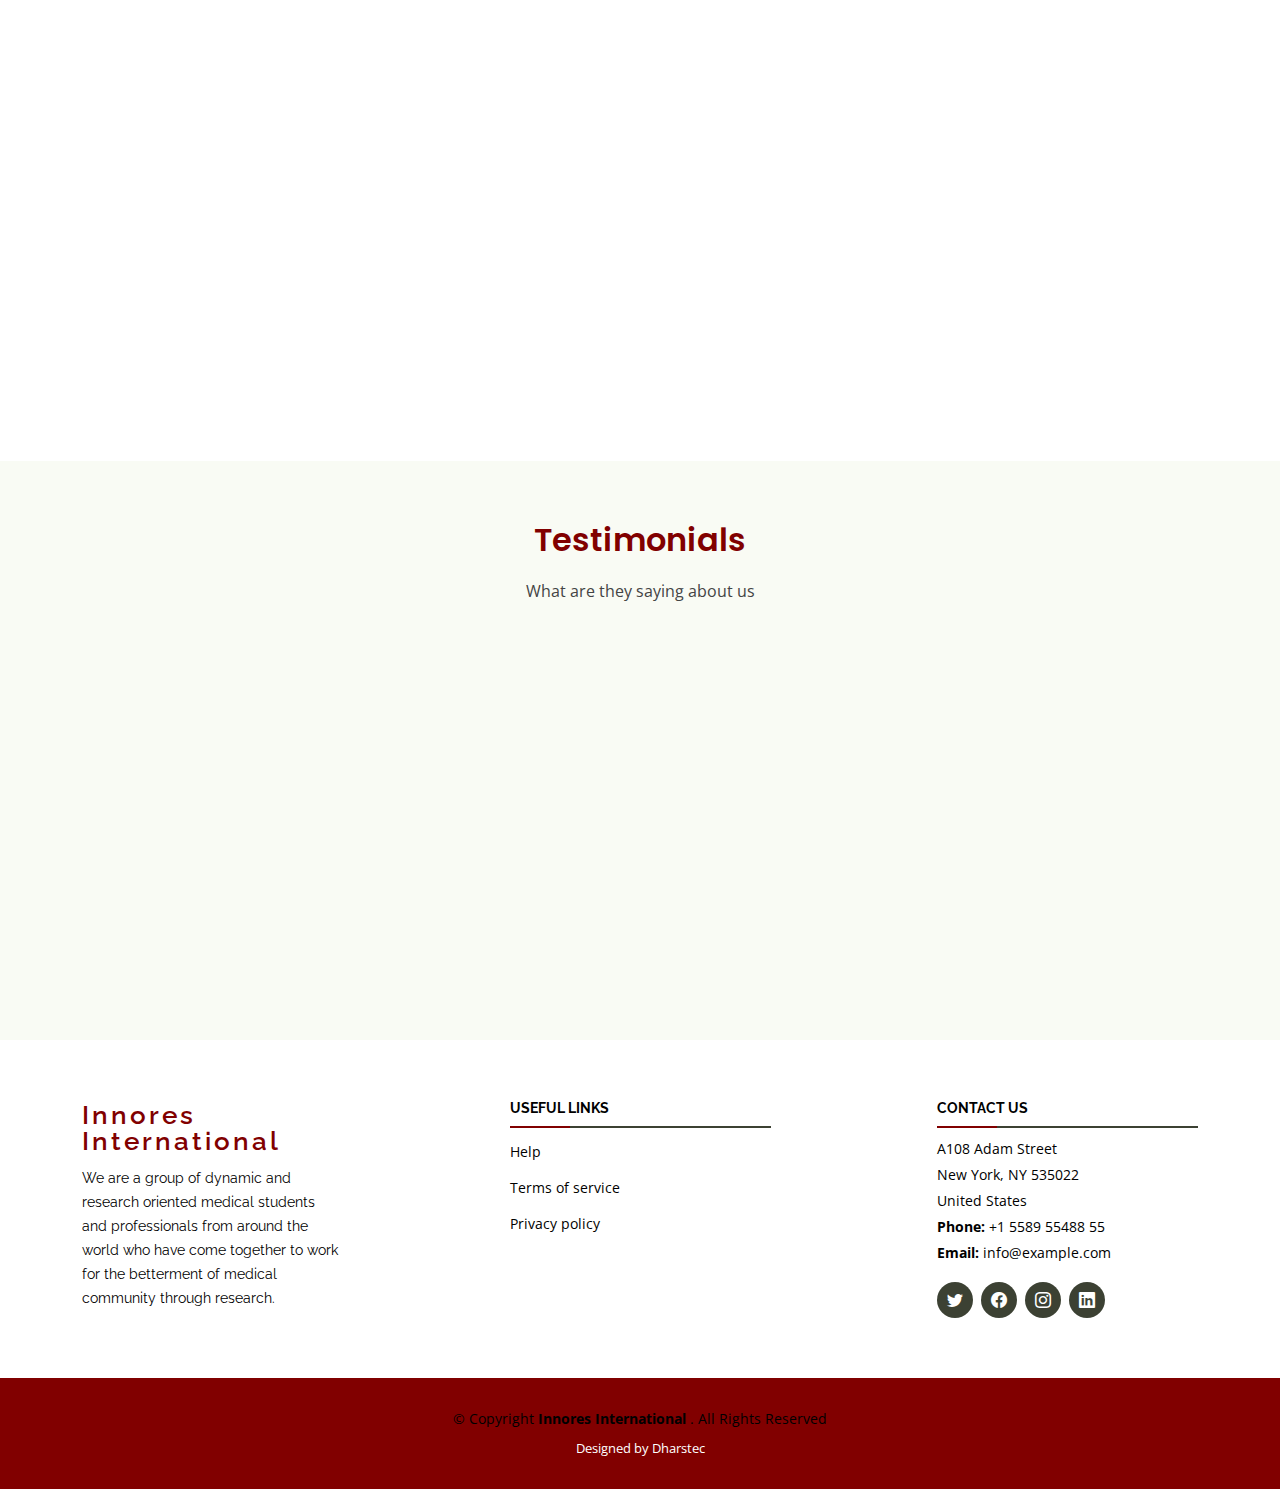
==== commit 56d36059: "company logo added" ====
--- a/about.html
+++ b/about.html
@@ -10,7 +10,8 @@
   <meta content="" name="keywords">
 
   <!-- Favicons -->
-  <link href="assets/img/favicon.png" rel="icon">
+  <!-- <link href="assets/img/favicon.png" rel="icon"> -->
+  <link href="assets/img/company logo.jpg" rel="icon">
   <link href="assets/img/apple-touch-icon.png" rel="apple-touch-icon">
 
   <!-- Google Fonts -->
@@ -44,7 +45,8 @@
       <div class="logo">
         <h1 class="text-light"><a href="index.html">Innores International</a></h1>
         <!-- Uncomment below if you prefer to use an image logo -->
-        <!-- <a href="index.html"><img src="assets/img/logo.png" alt="" class="img-fluid"></a>-->
+        <a href="index.html"><img src="assets/img/company logo.jpg" alt="" class="img-fluid"></a>
+      
       </div>
 
       <nav id="navbar" class="navbar">
--- a/assets/css/style.css
+++ b/assets/css/style.css
@@ -114,6 +114,8 @@
   padding: 0;
   margin: 0;
   max-height: 40px;
+  margin-left: -90px;
+  margin-top: -20px;
 }
 
 /*--------------------------------------------------------------
@@ -552,6 +554,9 @@
 /*--------------------------------------------------------------
 # About
 --------------------------------------------------------------*/
+.about{
+  background-color: #f9fbf4;
+}
 .about .container {
   box-shadow: 0px 2px 15px rgba(0, 0, 0, 0.1);
   padding-bottom: 15px;
@@ -836,6 +841,9 @@
 /*--------------------------------------------------------------
 # Work Process
 --------------------------------------------------------------*/
+.work-process{
+  background-color:#fff;
+}
 .work-process .content+.content {
   margin-top: 100px;
 }
@@ -2477,7 +2485,7 @@
 
 /* ------------------- call to action--------- */
 .cta1 {
-  background: #94c045;
+  /* background: #94c045; */
   color: #fff;
   background-size: cover;
   padding: 60px 0;
